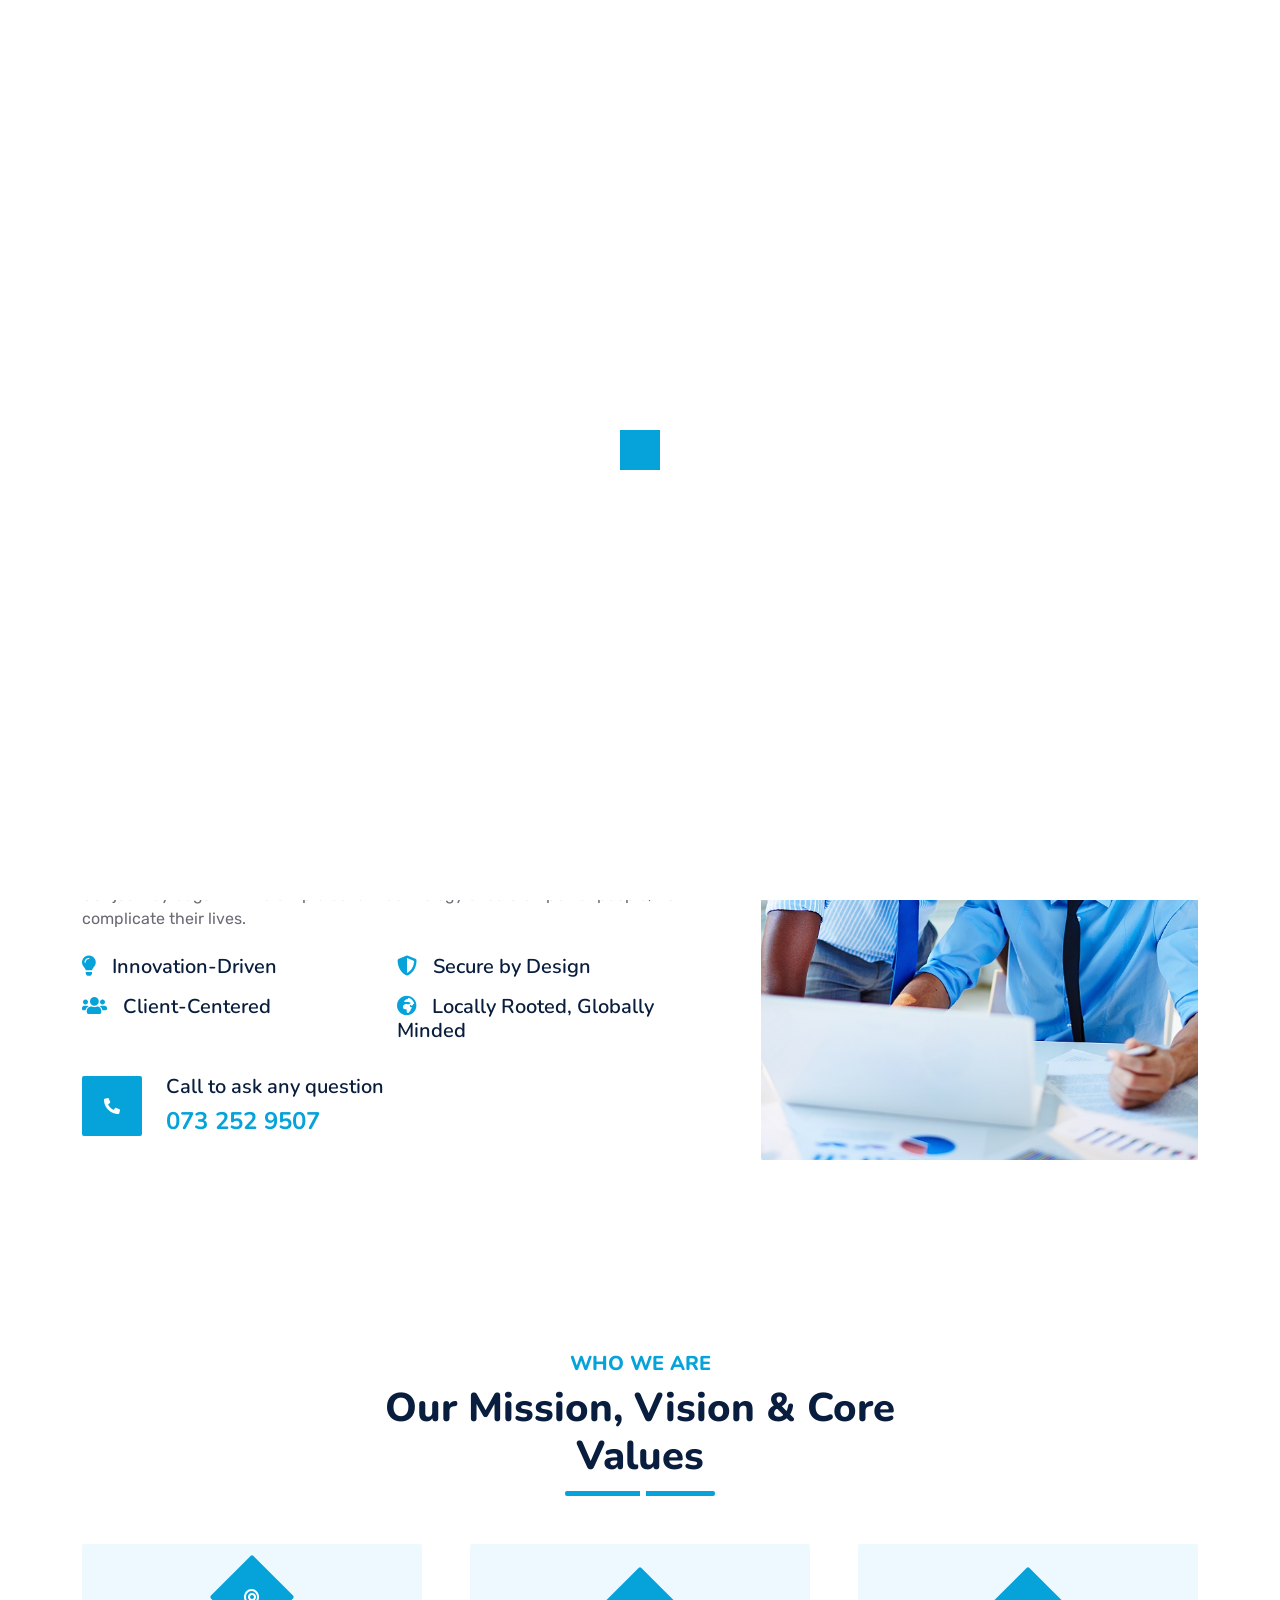
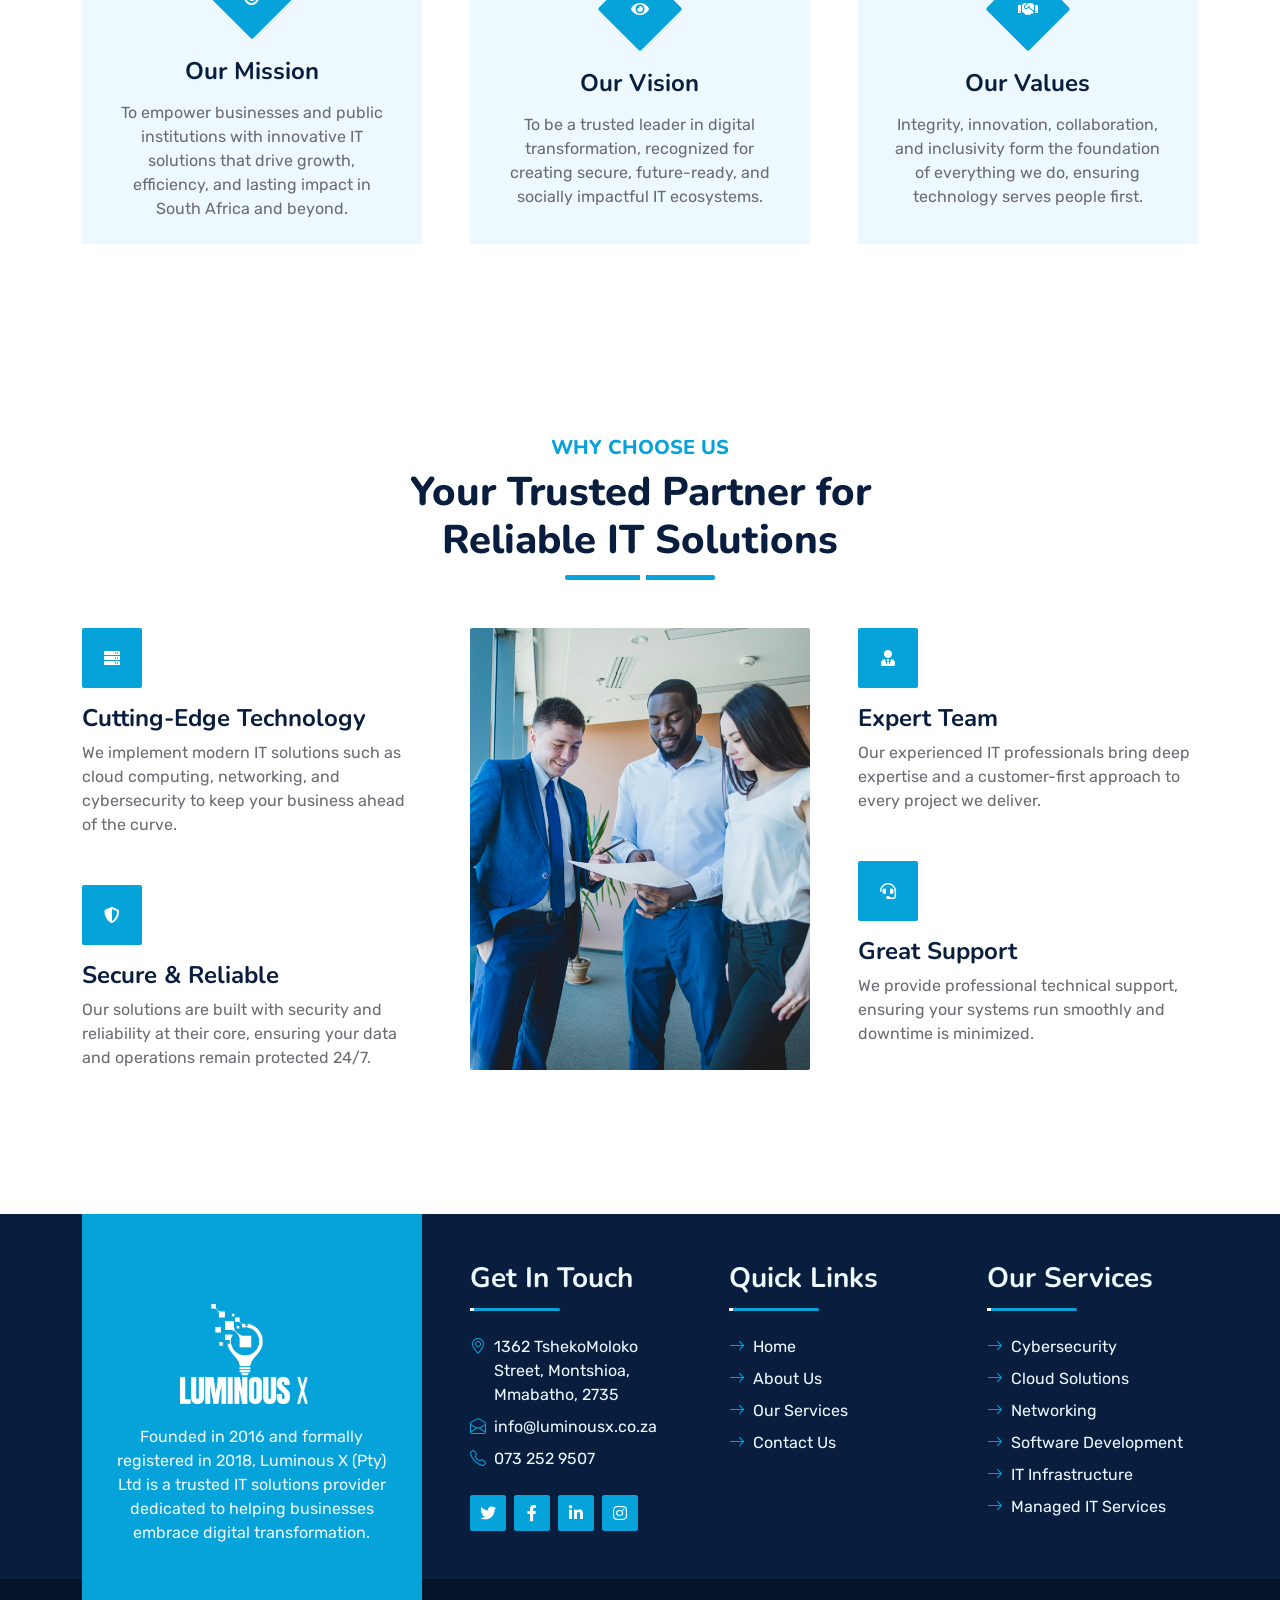
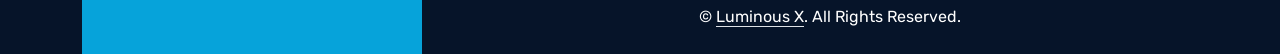
==== about.html @ 3d720edd "Add files via upload" ====
<!DOCTYPE html>
<html lang="en">

<head>
    <meta charset="utf-8">
    <title>Luminous X - About Us</title>
    <meta content="width=device-width, initial-scale=1.0" name="viewport">
    <meta content="Free HTML Templates" name="keywords">
    <meta content="Free HTML Templates" name="description">

    <!-- Favicon -->
    <link href="img/favicon.ico" rel="icon">

    <!-- Google Web Fonts -->
    <link rel="preconnect" href="https://fonts.googleapis.com">
    <link rel="preconnect" href="https://fonts.gstatic.com" crossorigin>
    <link href="https://fonts.googleapis.com/css2?family=Nunito:wght@400;600;700;800&family=Rubik:wght@400;500;600;700&display=swap" rel="stylesheet">

    <!-- Icon Font Stylesheet -->
    <link href="https://cdnjs.cloudflare.com/ajax/libs/font-awesome/5.10.0/css/all.min.css" rel="stylesheet">
    <link href="https://cdn.jsdelivr.net/npm/bootstrap-icons@1.4.1/font/bootstrap-icons.css" rel="stylesheet">

    <!-- Libraries Stylesheet -->
    <link href="lib/owlcarousel/assets/owl.carousel.min.css" rel="stylesheet">
    <link href="lib/animate/animate.min.css" rel="stylesheet">

    <!-- Customized Bootstrap Stylesheet -->
    <link href="css/bootstrap.min.css" rel="stylesheet">

    <!-- Template Stylesheet -->
    <link href="css/style.css" rel="stylesheet">
</head>

<body>
    <!-- Spinner Start -->
    <div id="spinner" class="show bg-white position-fixed translate-middle w-100 vh-100 top-50 start-50 d-flex align-items-center justify-content-center">
        <div class="spinner"></div>
    </div>
    <!-- Spinner End -->


    <!-- Topbar Start -->
    <div class="container-fluid bg-dark px-5 d-none d-lg-block">
        <div class="row gx-0">
            <div class="col-lg-8 text-center text-lg-start mb-2 mb-lg-0">
                <div class="d-inline-flex align-items-center" style="height: 45px;">
                    <small class="me-3 text-light"><i class="fa fa-map-marker-alt me-2"></i>1362 TshekoMoloko Street, Montshioa, Mmabatho, 2735</small>
                    <small class="me-3 text-light"><i class="fa fa-phone-alt me-2"></i>073 252 9507</small>
                    <small class="text-light"><i class="fa fa-envelope-open me-2"></i>info@luminousx.co.za</small>
                </div>
            </div>
            <div class="col-lg-4 text-center text-lg-end">
                <div class="d-inline-flex align-items-center" style="height: 45px;">
                    <a class="btn btn-sm btn-outline-light btn-sm-square rounded-circle me-2" href=""><i class="fab fa-twitter fw-normal"></i></a>
                    <a class="btn btn-sm btn-outline-light btn-sm-square rounded-circle me-2" href=""><i class="fab fa-facebook-f fw-normal"></i></a>
                    <a class="btn btn-sm btn-outline-light btn-sm-square rounded-circle me-2" href=""><i class="fab fa-linkedin-in fw-normal"></i></a>
                    <a class="btn btn-sm btn-outline-light btn-sm-square rounded-circle me-2" href=""><i class="fab fa-instagram fw-normal"></i></a>
                    <a class="btn btn-sm btn-outline-light btn-sm-square rounded-circle" href=""><i class="fab fa-youtube fw-normal"></i></a>
                </div>
            </div>
        </div>
    </div>
    <!-- Topbar End -->


    <!-- Navbar Start -->
    <div class="container-fluid position-relative p-0">
        <nav class="navbar navbar-expand-lg navbar-dark px-5 py-3 py-lg-0">
            <a href="index.html" class="navbar-brand p-0">
<h1 class="m-0"><i class="fa fa-lightbulb me-2"></i>Luminous X</h1>
</a>
            <button class="navbar-toggler" type="button" data-bs-toggle="collapse" data-bs-target="#navbarCollapse">
                <span class="fa fa-bars"></span>
            </button>
            <div class="collapse navbar-collapse" id="navbarCollapse">
                <div class="navbar-nav ms-auto py-0">
                    <a href="index.html" class="nav-item nav-link">Home</a>
                    <a href="about.html" class="nav-item nav-link active">About</a>
                    <a href="service.html" class="nav-item nav-link">Services</a>
                    <a href="contact.html" class="nav-item nav-link">Contact</a>
                </div>
                <a href="tel:+27732529507" class="btn btn-primary py-2 px-4 ms-3">Call Us Now</a>
            </div>
        </nav>

        <div class="container-fluid bg-primary py-5 bg-header" style="margin-bottom: 90px;">
            <div class="row py-5">
                <div class="col-12 pt-lg-5 mt-lg-5 text-center">
                    <h1 class="display-4 text-white animated zoomIn">About Us</h1>
                    <a href="" class="h5 text-white">Home</a>
                    <i class="far fa-circle text-white px-2"></i>
                    <a href="" class="h5 text-white">About</a>
                </div>
            </div>
        </div>
    </div>
    <!-- Navbar End -->


    <!-- Full Screen Search Start -->
    <div class="modal fade" id="searchModal" tabindex="-1">
        <div class="modal-dialog modal-fullscreen">
            <div class="modal-content" style="background: rgba(9, 30, 62, .7);">
                <div class="modal-header border-0">
                    <button type="button" class="btn bg-white btn-close" data-bs-dismiss="modal" aria-label="Close"></button>
                </div>
                <div class="modal-body d-flex align-items-center justify-content-center">
                    <div class="input-group" style="max-width: 600px;">
                        <input type="text" class="form-control bg-transparent border-primary p-3" placeholder="Type search keyword">
                        <button class="btn btn-primary px-4"><i class="bi bi-search"></i></button>
                    </div>
                </div>
            </div>
        </div>
    </div>
    <!-- Full Screen Search End -->


<!-- About Start -->
<div class="container-fluid py-5 wow fadeInUp" data-wow-delay="0.1s">
    <div class="container py-5">
        <div class="row g-5">
            <div class="col-lg-7">
                <div class="section-title position-relative pb-3 mb-5">
                    <h5 class="fw-bold text-primary text-uppercase">About Us</h5>
                    <h1 class="mb-0">Transforming Ideas into Powerful Digital Solutions</h1>
                </div>
                <p class="mb-4">
                    We are more than an IT company — we are problem-solvers, innovators, and partners in progress. 
                    From startups with bold visions to enterprises with complex challenges, we craft digital solutions 
                    that accelerate growth and build resilience. Our journey began with a simple belief: technology 
                    should empower people, not complicate their lives.
                </p>
                <div class="row g-0 mb-3">
                    <div class="col-sm-6 wow zoomIn" data-wow-delay="0.2s">
                        <h5 class="mb-3"><i class="fa fa-lightbulb text-primary me-3"></i>Innovation-Driven</h5>
                        <h5 class="mb-3"><i class="fa fa-users text-primary me-3"></i>Client-Centered</h5>
                    </div>
                    <div class="col-sm-6 wow zoomIn" data-wow-delay="0.4s">
                        <h5 class="mb-3"><i class="fa fa-shield-alt text-primary me-3"></i>Secure by Design</h5>
                        <h5 class="mb-3"><i class="fa fa-globe-africa text-primary me-3"></i>Locally Rooted, Globally Minded</h5>
                    </div>
                </div>
                <div class="d-flex align-items-center mb-4 wow fadeIn" data-wow-delay="0.6s">
                    <div class="bg-primary d-flex align-items-center justify-content-center rounded" style="width: 60px; height: 60px;">
                        <i class="fa fa-phone-alt text-white"></i>
                    </div>
                    <div class="ps-4">
                        <h5 class="mb-2">Call to ask any question</h5>
                        <h4 class="text-primary mb-0">073 252 9507</h4>
                    </div>
                </div>
            </div>
            <div class="col-lg-5" style="min-height: 500px;">
                <div class="position-relative h-100">
                    <img class="position-absolute w-100 h-100 rounded wow zoomIn" data-wow-delay="0.9s" src="img/about.jpg" style="object-fit: cover;">
                </div>
            </div>
        </div>
    </div>
</div>
<!-- About End -->

	
	<!-- Mission, Vision & Values Start -->
<div class="container-fluid py-5 wow fadeInUp" data-wow-delay="0.1s">
    <div class="container py-5">
        <div class="section-title text-center position-relative pb-3 mb-5 mx-auto" style="max-width: 600px;">
            <h5 class="fw-bold text-primary text-uppercase">Who We Are</h5>
            <h1 class="mb-0">Our Mission, Vision & Core Values</h1>
        </div>
        <div class="row g-5">
            <!-- Mission -->
            <div class="col-lg-4 col-md-6 wow zoomIn" data-wow-delay="0.3s">
                <div class="service-item bg-light rounded d-flex flex-column align-items-center justify-content-center text-center">
                    <div class="service-icon">
                        <i class="fa fa-bullseye text-white"></i>
                    </div>
                    <h4 class="mb-3">Our Mission</h4>
                    <p class="m-0">
                        To empower businesses and public institutions with innovative IT solutions that drive growth, efficiency, and lasting impact in South Africa and beyond.
                    </p>
                </div>
            </div>
            <!-- Vision -->
            <div class="col-lg-4 col-md-6 wow zoomIn" data-wow-delay="0.6s">
                <div class="service-item bg-light rounded d-flex flex-column align-items-center justify-content-center text-center">
                    <div class="service-icon">
                        <i class="fa fa-eye text-white"></i>
                    </div>
                    <h4 class="mb-3">Our Vision</h4>
                    <p class="m-0">
                        To be a trusted leader in digital transformation, recognized for creating secure, future-ready, and socially impactful IT ecosystems.
                    </p>
                </div>
            </div>
            <!-- Values -->
            <div class="col-lg-4 col-md-6 wow zoomIn" data-wow-delay="0.9s">
                <div class="service-item bg-light rounded d-flex flex-column align-items-center justify-content-center text-center">
                    <div class="service-icon">
                        <i class="fa fa-handshake text-white"></i>
                    </div>
                    <h4 class="mb-3">Our Values</h4>
                    <p class="m-0">
                        Integrity, innovation, collaboration, and inclusivity form the foundation of everything we do, ensuring technology serves people first.
                    </p>
                </div>
            </div>
        </div>
    </div>
</div>
<!-- Mission, Vision & Values End -->



  <!-- Why choose us Start -->
<div class="container-fluid py-5 wow fadeInUp" data-wow-delay="0.1s">
    <div class="container py-5">
        <div class="section-title text-center position-relative pb-3 mb-5 mx-auto" style="max-width: 600px;">
            <h5 class="fw-bold text-primary text-uppercase">Why Choose Us</h5>
            <h1 class="mb-0">Your Trusted Partner for Reliable IT Solutions</h1>
        </div>
        <div class="row g-5">
            <div class="col-lg-4">
                <div class="row g-5">
                    <div class="col-12 wow zoomIn" data-wow-delay="0.2s">
                        <div class="bg-primary rounded d-flex align-items-center justify-content-center mb-3" style="width: 60px; height: 60px;">
                            <i class="fa fa-server text-white"></i>
                        </div>
                        <h4>Cutting-Edge Technology</h4>
                        <p class="mb-0">We implement modern IT solutions such as cloud computing, networking, and cybersecurity to keep your business ahead of the curve.</p>
                    </div>
                    <div class="col-12 wow zoomIn" data-wow-delay="0.6s">
                        <div class="bg-primary rounded d-flex align-items-center justify-content-center mb-3" style="width: 60px; height: 60px;">
                            <i class="fa fa-shield-alt text-white"></i>
                        </div>
                        <h4>Secure & Reliable</h4>
                        <p class="mb-0">Our solutions are built with security and reliability at their core, ensuring your data and operations remain protected 24/7.</p>
                    </div>
                </div>
            </div>
            <div class="col-lg-4 wow zoomIn" data-wow-delay="0.9s" style="min-height: 350px;">
                <div class="position-relative h-100">
                    <img class="position-absolute w-100 h-100 rounded wow zoomIn" data-wow-delay="0.1s" src="img/feature.jpg" style="object-fit: cover;">
                </div>
            </div>
            <div class="col-lg-4">
                <div class="row g-5">
                    <div class="col-12 wow zoomIn" data-wow-delay="0.4s">
                        <div class="bg-primary rounded d-flex align-items-center justify-content-center mb-3" style="width: 60px; height: 60px;">
                            <i class="fa fa-user-tie text-white"></i>
                        </div>
                        <h4>Expert Team</h4>
                        <p class="mb-0">Our experienced IT professionals bring deep expertise and a customer-first approach to every project we deliver.</p>
                    </div>
                    <div class="col-12 wow zoomIn" data-wow-delay="0.8s">
                        <div class="bg-primary rounded d-flex align-items-center justify-content-center mb-3" style="width: 60px; height: 60px;">
                            <i class="fa fa-headset text-white"></i>
                        </div>
                        <h4>Great Support</h4>
                        <p class="mb-0">We provide professional technical support, ensuring your systems run smoothly and downtime is minimized.</p>
                    </div>
                </div>
            </div>
        </div>
    </div>
</div>
<!-- Why choose us End -->


    

 <!-- Footer Start -->
    <div class="container-fluid bg-dark text-light mt-5 wow fadeInUp" data-wow-delay="0.1s">
        <div class="container">
            <div class="row gx-5">
                <div class="col-lg-4 col-md-6 footer-about">
                    <div class="d-flex flex-column align-items-center justify-content-center text-center h-100 bg-primary p-4">
                        <a href="index.html" class="navbar-brand">
                                <img src="img/logo-white.png" alt="Luminous X Logo" class="logo" style="height: 100px;">
                        </a>
                        <p class="mt-3 mb-4">Founded in 2016 and formally registered in 2018, Luminous X (Pty) Ltd is a trusted IT solutions provider dedicated to helping businesses embrace digital transformation.</p>
                    </div>
                </div>
                <div class="col-lg-8 col-md-6">
                    <div class="row gx-5">
                        <div class="col-lg-4 col-md-12 pt-5 mb-5">
                            <div class="section-title section-title-sm position-relative pb-3 mb-4">
                                <h3 class="text-light mb-0">Get In Touch</h3>
                            </div>
                            <div class="d-flex mb-2">
                                <i class="bi bi-geo-alt text-primary me-2"></i>
                                <p class="mb-0">1362 TshekoMoloko Street, Montshioa, Mmabatho, 2735</p>
                            </div>
                            <div class="d-flex mb-2">
                                <i class="bi bi-envelope-open text-primary me-2"></i>
                                <p class="mb-0">info@luminousx.co.za</p>
                            </div>
                            <div class="d-flex mb-2">
                                <i class="bi bi-telephone text-primary me-2"></i>
                                <p class="mb-0">073 252 9507</p>
                            </div>
                            <div class="d-flex mt-4">
                                <a class="btn btn-primary btn-square me-2" href="#"><i class="fab fa-twitter fw-normal"></i></a>
                                <a class="btn btn-primary btn-square me-2" href="#"><i class="fab fa-facebook-f fw-normal"></i></a>
                                <a class="btn btn-primary btn-square me-2" href="#"><i class="fab fa-linkedin-in fw-normal"></i></a>
                                <a class="btn btn-primary btn-square" href="#"><i class="fab fa-instagram fw-normal"></i></a>
                            </div>
                        </div>
                        <div class="col-lg-4 col-md-12 pt-0 pt-lg-5 mb-5">
                            <div class="section-title section-title-sm position-relative pb-3 mb-4">
                                <h3 class="text-light mb-0">Quick Links</h3>
                            </div>
                            <div class="link-animated d-flex flex-column justify-content-start">
                                <a class="text-light mb-2" href="index.html"><i class="bi bi-arrow-right text-primary me-2"></i>Home</a>
                                <a class="text-light mb-2" href="about.html"><i class="bi bi-arrow-right text-primary me-2"></i>About Us</a>
                                <a class="text-light mb-2" href="service.html"><i class="bi bi-arrow-right text-primary me-2"></i>Our Services</a>
                                <a class="text-light" href="contact.html"><i class="bi bi-arrow-right text-primary me-2"></i>Contact Us</a>
                            </div>
                        </div>
                        <div class="col-lg-4 col-md-12 pt-0 pt-lg-5 mb-5">
                            <div class="section-title section-title-sm position-relative pb-3 mb-4">
                                <h3 class="text-light mb-0">Our Services</h3>
                            </div>
                            <div class="link-animated d-flex flex-column justify-content-start">
                                <a class="text-light mb-2" href="service.html"><i class="bi bi-arrow-right text-primary me-2"></i>Cybersecurity</a>
                                <a class="text-light mb-2" href="service.html"><i class="bi bi-arrow-right text-primary me-2"></i>Cloud Solutions</a>
                                <a class="text-light mb-2" href="service.html"><i class="bi bi-arrow-right text-primary me-2"></i>Networking</a>
                                <a class="text-light mb-2" href="service.html"><i class="bi bi-arrow-right text-primary me-2"></i>Software Development</a>
                                <a class="text-light mb-2" href="service.html"><i class="bi bi-arrow-right text-primary me-2"></i>IT Infrastructure</a>
                                <a class="text-light" href="service.html"><i class="bi bi-arrow-right text-primary me-2"></i>Managed IT Services</a>
                            </div>
                        </div>
                    </div>
                </div>
            </div>
        </div>
    </div>
    <div class="container-fluid text-white" style="background: #061429;">
        <div class="container text-center">
            <div class="row justify-content-end">
                <div class="col-lg-8 col-md-6">
                    <div class="d-flex align-items-center justify-content-center" style="height: 75px;">
                        <p class="mb-0">&copy; <a class="text-white border-bottom" href="#">Luminous X</a>. All Rights Reserved. 
						
                    </div>
                </div>
            </div>
        </div>
    </div>
    <!-- Footer End -->


    <!-- Back to Top -->
    <a href="#" class="btn btn-lg btn-primary btn-lg-square rounded back-to-top"><i class="bi bi-arrow-up"></i></a>


    <!-- JavaScript Libraries -->
    <script src="https://code.jquery.com/jquery-3.4.1.min.js"></script>
    <script src="https://cdn.jsdelivr.net/npm/bootstrap@5.0.0/dist/js/bootstrap.bundle.min.js"></script>
    <script src="lib/wow/wow.min.js"></script>
    <script src="lib/easing/easing.min.js"></script>
    <script src="lib/waypoints/waypoints.min.js"></script>
    <script src="lib/counterup/counterup.min.js"></script>
    <script src="lib/owlcarousel/owl.carousel.min.js"></script>

    <!-- Template Javascript -->
    <script src="js/main.js"></script>
</body>

</html>
---- css/style.css ----
/********** Template CSS **********/
:root {
    --primary: #06A3DA;
    --secondary: #34AD54;
    --light: #EEF9FF;
    --dark: #091E3E;
}


/*** Spinner ***/
.spinner {
    width: 40px;
    height: 40px;
    background: var(--primary);
    margin: 100px auto;
    -webkit-animation: sk-rotateplane 1.2s infinite ease-in-out;
    animation: sk-rotateplane 1.2s infinite ease-in-out;
}

@-webkit-keyframes sk-rotateplane {
    0% {
        -webkit-transform: perspective(120px)
    }
    50% {
        -webkit-transform: perspective(120px) rotateY(180deg)
    }
    100% {
        -webkit-transform: perspective(120px) rotateY(180deg) rotateX(180deg)
    }
}

@keyframes sk-rotateplane {
    0% {
        transform: perspective(120px) rotateX(0deg) rotateY(0deg);
        -webkit-transform: perspective(120px) rotateX(0deg) rotateY(0deg)
    }
    50% {
        transform: perspective(120px) rotateX(-180.1deg) rotateY(0deg);
        -webkit-transform: perspective(120px) rotateX(-180.1deg) rotateY(0deg)
    }
    100% {
        transform: perspective(120px) rotateX(-180deg) rotateY(-179.9deg);
        -webkit-transform: perspective(120px) rotateX(-180deg) rotateY(-179.9deg);
    }
}

#spinner {
    opacity: 0;
    visibility: hidden;
    transition: opacity .5s ease-out, visibility 0s linear .5s;
    z-index: 99999;
}

#spinner.show {
    transition: opacity .5s ease-out, visibility 0s linear 0s;
    visibility: visible;
    opacity: 1;
}


/*** Heading ***/
h1,
h2,
.fw-bold {
    font-weight: 800 !important;
}

h3,
h4,
.fw-semi-bold {
    font-weight: 700 !important;
}

h5,
h6,
.fw-medium {
    font-weight: 600 !important;
}


/*** Button ***/
.btn {
    font-family: 'Nunito', sans-serif;
    font-weight: 600;
    transition: .5s;
}

.btn-primary,
.btn-secondary {
    color: #FFFFFF;
    box-shadow: inset 0 0 0 50px transparent;
}

.btn-primary:hover {
    box-shadow: inset 0 0 0 0 var(--primary);
}

.btn-secondary:hover {
    box-shadow: inset 0 0 0 0 var(--secondary);
}

.btn-square {
    width: 36px;
    height: 36px;
}

.btn-sm-square {
    width: 30px;
    height: 30px;
}

.btn-lg-square {
    width: 48px;
    height: 48px;
}

.btn-square,
.btn-sm-square,
.btn-lg-square {
    padding-left: 0;
    padding-right: 0;
    text-align: center;
}


/*** Navbar ***/
.navbar-dark .navbar-nav .nav-link {
    font-family: 'Nunito', sans-serif;
    position: relative;
    margin-left: 25px;
    padding: 35px 0;
    color: #FFFFFF;
    font-size: 18px;
    font-weight: 600;
    outline: none;
    transition: .5s;
}

.sticky-top.navbar-dark .navbar-nav .nav-link {
    padding: 20px 0;
    color: var(--dark);
}

.navbar-dark .navbar-nav .nav-link:hover,
.navbar-dark .navbar-nav .nav-link.active {
    color: var(--primary);
}

.navbar-dark .navbar-brand h1 {
    color: #FFFFFF;
}

.navbar-dark .navbar-toggler {
    color: var(--primary) !important;
    border-color: var(--primary) !important;
}

@media (max-width: 991.98px) {
    .sticky-top.navbar-dark {
        position: relative;
        background: #FFFFFF;
    }

    .navbar-dark .navbar-nav .nav-link,
    .navbar-dark .navbar-nav .nav-link.show,
    .sticky-top.navbar-dark .navbar-nav .nav-link {
        padding: 10px 0;
        color: var(--dark);
    }

    .navbar-dark .navbar-brand h1 {
        color: var(--primary);
    }
}

@media (min-width: 992px) {
    .navbar-dark {
        position: absolute;
        width: 100%;
        top: 0;
        left: 0;
        border-bottom: 1px solid rgba(256, 256, 256, .1);
        z-index: 999;
    }
    
    .sticky-top.navbar-dark {
        position: fixed;
        background: #FFFFFF;
    }

    .navbar-dark .navbar-nav .nav-link::before {
        position: absolute;
        content: "";
        width: 0;
        height: 2px;
        bottom: -1px;
        left: 50%;
        background: var(--primary);
        transition: .5s;
    }

    .navbar-dark .navbar-nav .nav-link:hover::before,
    .navbar-dark .navbar-nav .nav-link.active::before {
        width: 100%;
        left: 0;
    }

    .navbar-dark .navbar-nav .nav-link.nav-contact::before {
        display: none;
    }

    .sticky-top.navbar-dark .navbar-brand h1 {
        color: var(--primary);
    }
}


/*** Carousel ***/
.carousel-caption {
    top: 0;
    left: 0;
    right: 0;
    bottom: 0;
    background: rgba(9, 30, 62, .7);
    z-index: 1;
}

@media (max-width: 576px) {
    .carousel-caption h5 {
        font-size: 14px;
        font-weight: 500 !important;
    }

    .carousel-caption h1 {
        font-size: 30px;
        font-weight: 600 !important;
    }
}

.carousel-control-prev,
.carousel-control-next {
    width: 10%;
}

.carousel-control-prev-icon,
.carousel-control-next-icon {
    width: 3rem;
    height: 3rem;
}


/*** Section Title ***/
.section-title::before {
    position: absolute;
    content: "";
    width: 150px;
    height: 5px;
    left: 0;
    bottom: 0;
    background: var(--primary);
    border-radius: 2px;
}

.section-title.text-center::before {
    left: 50%;
    margin-left: -75px;
}

.section-title.section-title-sm::before {
    width: 90px;
    height: 3px;
}

.section-title::after {
    position: absolute;
    content: "";
    width: 6px;
    height: 5px;
    bottom: 0px;
    background: #FFFFFF;
    -webkit-animation: section-title-run 5s infinite linear;
    animation: section-title-run 5s infinite linear;
}

.section-title.section-title-sm::after {
    width: 4px;
    height: 3px;
}

.section-title.text-center::after {
    -webkit-animation: section-title-run-center 5s infinite linear;
    animation: section-title-run-center 5s infinite linear;
}

.section-title.section-title-sm::after {
    -webkit-animation: section-title-run-sm 5s infinite linear;
    animation: section-title-run-sm 5s infinite linear;
}

@-webkit-keyframes section-title-run {
    0% {left: 0; } 50% { left : 145px; } 100% { left: 0; }
}

@-webkit-keyframes section-title-run-center {
    0% { left: 50%; margin-left: -75px; } 50% { left : 50%; margin-left: 45px; } 100% { left: 50%; margin-left: -75px; }
}

@-webkit-keyframes section-title-run-sm {
    0% {left: 0; } 50% { left : 85px; } 100% { left: 0; }
}


/*** Service ***/
.service-item {
    position: relative;
    height: 300px;
    padding: 0 30px;
    transition: .5s;
}

.service-item .service-icon {
    margin-bottom: 30px;
    width: 60px;
    height: 60px;
    display: flex;
    align-items: center;
    justify-content: center;
    background: var(--primary);
    border-radius: 2px;
    transform: rotate(-45deg);
}

.service-item .service-icon i {
    transform: rotate(45deg);
}

.service-item a.btn {
    position: absolute;
    width: 60px;
    bottom: -48px;
    left: 50%;
    margin-left: -30px;
    opacity: 0;
}

.service-item:hover a.btn {
    bottom: -24px;
    opacity: 1;
}


/*** Testimonial ***/
.testimonial-carousel .owl-dots {
    margin-top: 15px;
    display: flex;
    align-items: flex-end;
    justify-content: center;
}

.testimonial-carousel .owl-dot {
    position: relative;
    display: inline-block;
    margin: 0 5px;
    width: 15px;
    height: 15px;
    background: #DDDDDD;
    border-radius: 2px;
    transition: .5s;
}

.testimonial-carousel .owl-dot.active {
    width: 30px;
    background: var(--primary);
}

.testimonial-carousel .owl-item.center {
    position: relative;
    z-index: 1;
}

.testimonial-carousel .owl-item .testimonial-item {
    transition: .5s;
}

.testimonial-carousel .owl-item.center .testimonial-item {
    background: #FFFFFF !important;
    box-shadow: 0 0 30px #DDDDDD;
}


/*** Team ***/
.team-item {
    transition: .5s;
}

.team-social {
    position: absolute;
    width: 100%;
    height: 100%;
    top: 0;
    left: 0;
    display: flex;
    align-items: center;
    justify-content: center;
    transition: .5s;
}

.team-social a.btn {
    position: relative;
    margin: 0 3px;
    margin-top: 100px;
    opacity: 0;
}

.team-item:hover {
    box-shadow: 0 0 30px #DDDDDD;
}

.team-item:hover .team-social {
    background: rgba(9, 30, 62, .7);
}

.team-item:hover .team-social a.btn:first-child {
    opacity: 1;
    margin-top: 0;
    transition: .3s 0s;
}

.team-item:hover .team-social a.btn:nth-child(2) {
    opacity: 1;
    margin-top: 0;
    transition: .3s .05s;
}

.team-item:hover .team-social a.btn:nth-child(3) {
    opacity: 1;
    margin-top: 0;
    transition: .3s .1s;
}

.team-item:hover .team-social a.btn:nth-child(4) {
    opacity: 1;
    margin-top: 0;
    transition: .3s .15s;
}

.team-item .team-img img,
.blog-item .blog-img img  {
    transition: .5s;
}

.team-item:hover .team-img img,
.blog-item:hover .blog-img img {
    transform: scale(1.15);
}


/*** Miscellaneous ***/
@media (min-width: 991.98px) {
    .facts {
        position: relative;
        margin-top: -75px;
        z-index: 1;
    }
}

.back-to-top {
    position: fixed;
    display: none;
    right: 45px;
    bottom: 45px;
    z-index: 99;
}

.bg-header {
    background: linear-gradient(rgba(9, 30, 62, .7), rgba(9, 30, 62, .7)), url(../img/carousel-1.jpg) center center no-repeat;
    background-size: cover;
}

.link-animated a {
    transition: .5s;
}

.link-animated a:hover {
    padding-left: 10px;
}

@media (min-width: 767.98px) {
    .footer-about {
        margin-bottom: -75px;
    }
}
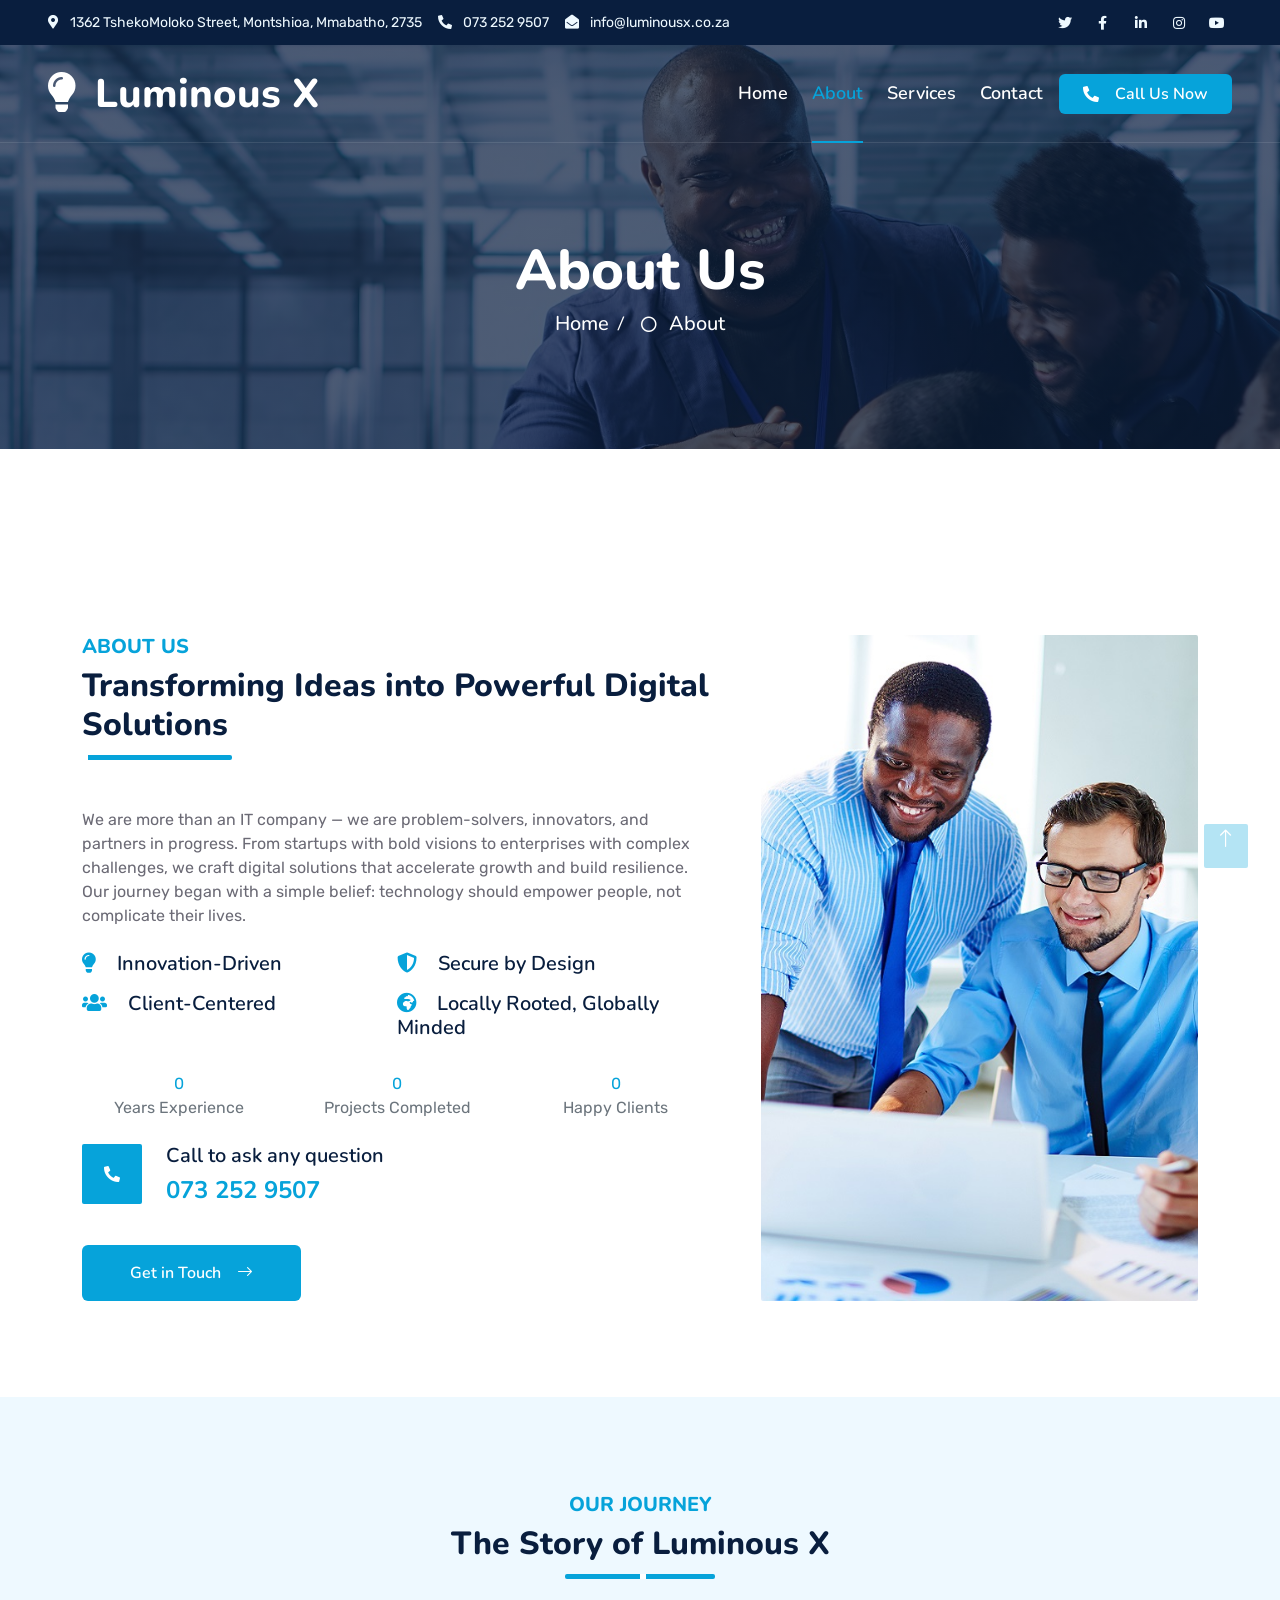
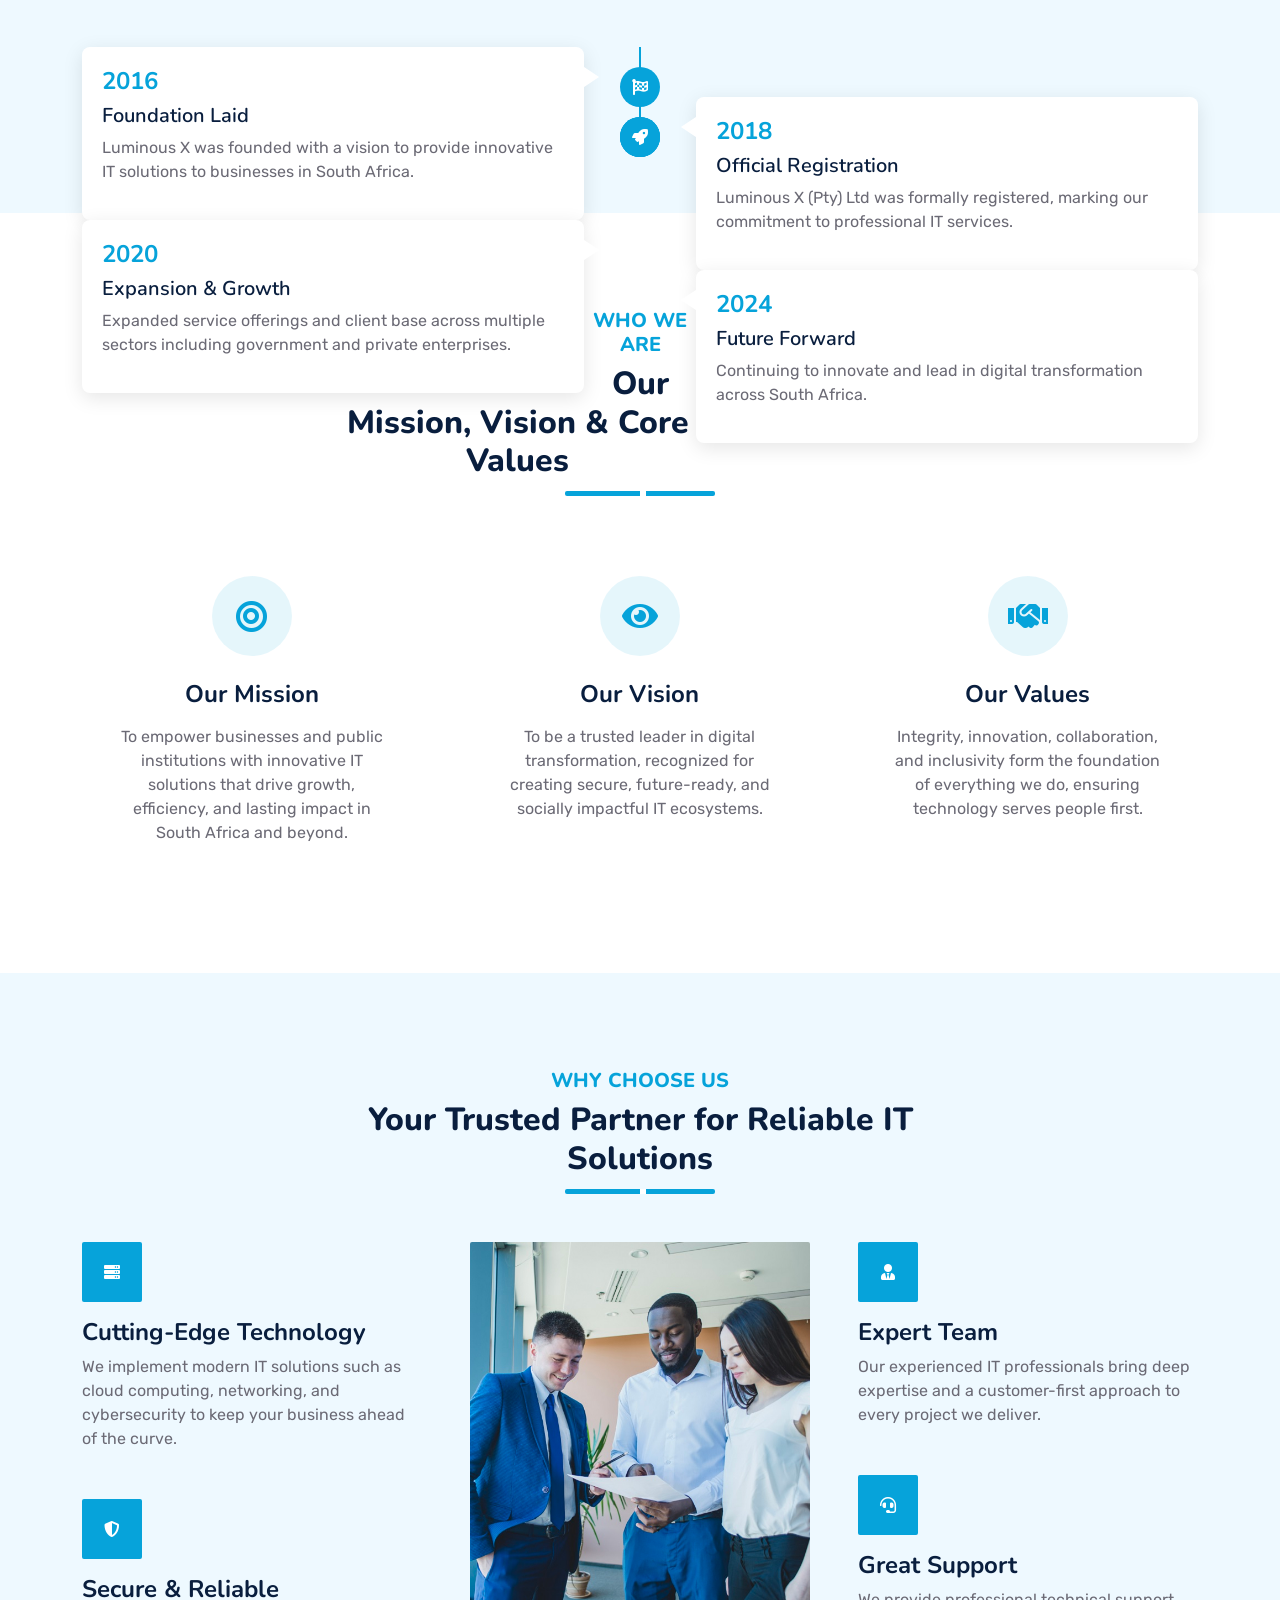
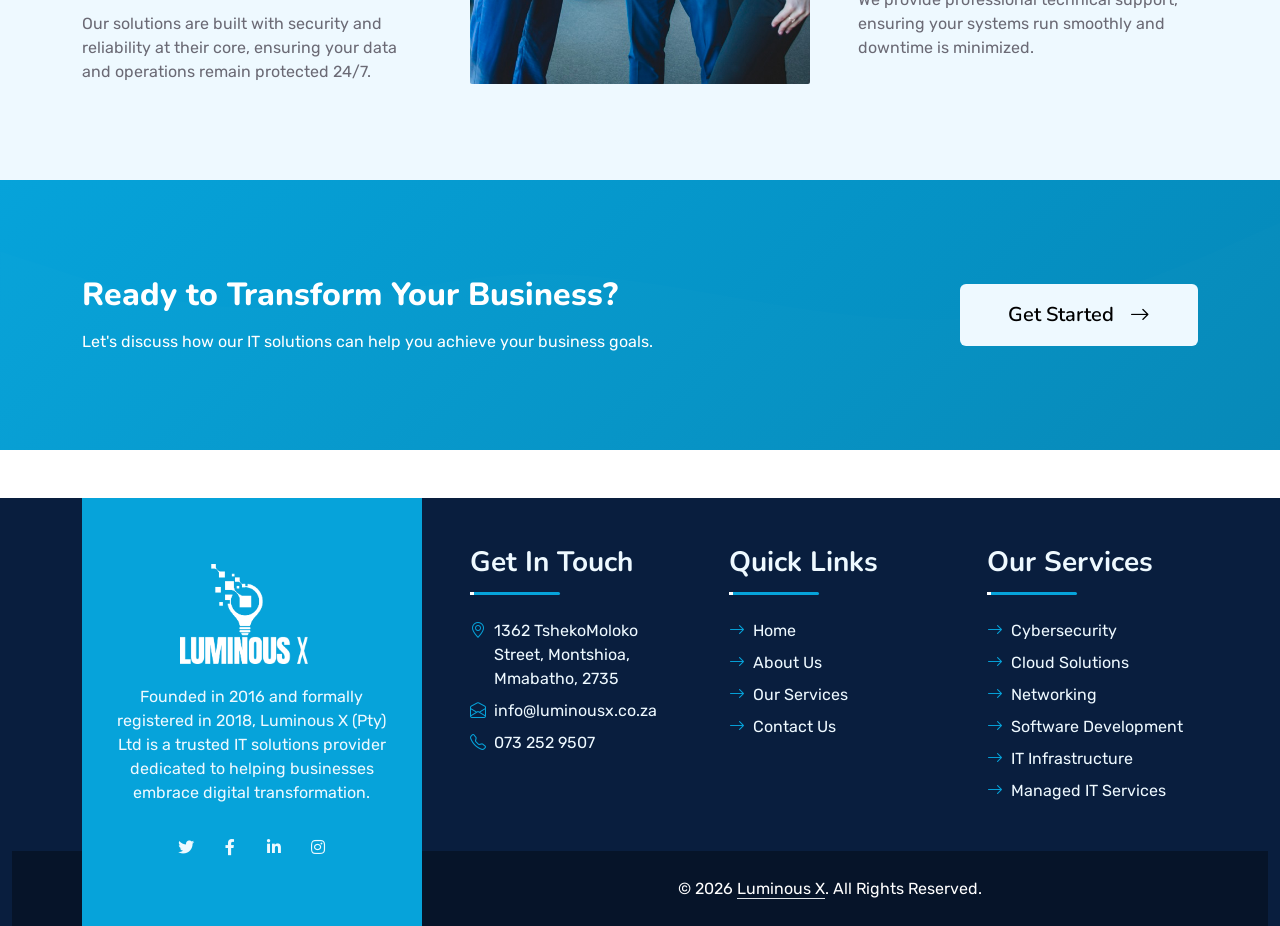
==== commit 0f499f1d: "about update" ====
--- a/about.html
+++ b/about.html
@@ -3,283 +3,730 @@
 
 <head>
     <meta charset="utf-8">
-    <title>Luminous X - About Us</title>
-    <meta content="width=device-width, initial-scale=1.0" name="viewport">
-    <meta content="Free HTML Templates" name="keywords">
-    <meta content="Free HTML Templates" name="description">
-
+    <meta http-equiv="X-UA-Compatible" content="IE=edge">
+    <title>About Luminous X | Trusted IT Solutions Provider in South Africa</title>
+    
+    <!-- SEO Meta Tags -->
+    <meta name="description" content="Learn about Luminous X, a trusted IT solutions provider founded in 2016. We deliver cybersecurity, cloud solutions, and managed IT services to businesses across South Africa.">
+    <meta name="keywords" content="IT company South Africa, about Luminous X, IT solutions provider, technology company Mmabatho, digital transformation partner">
+    <meta name="author" content="Luminous X (Pty) Ltd">
+    <meta name="robots" content="index, follow">
+    
+    <!-- Viewport for Responsive Design -->
+    <meta name="viewport" content="width=device-width, initial-scale=1.0, viewport-fit=cover">
+    
+    <!-- Theme Color for Mobile Browsers -->
+    <meta name="theme-color" content="#06A3DA">
+    
+    <!-- Open Graph Meta Tags -->
+    <meta property="og:title" content="About Luminous X | Your Trusted IT Partner">
+    <meta property="og:description" content="Empowering businesses with innovative IT solutions since 2016. Discover our mission, vision, and commitment to digital transformation.">
+    <meta property="og:image" content="img/og-image.jpg">
+    <meta property="og:url" content="https://www.luminousx.co.za/about.html">
+    <meta property="og:type" content="website">
+    
+    <!-- Twitter Card Meta Tags -->
+    <meta name="twitter:card" content="summary_large_image">
+    <meta name="twitter:title" content="About Luminous X">
+    <meta name="twitter:description" content="Your trusted partner for IT solutions in South Africa">
+    
+    <!-- Canonical URL -->
+    <link rel="canonical" href="https://www.luminousx.co.za/about.html">
+    
     <!-- Favicon -->
-    <link href="img/favicon.ico" rel="icon">
-
-    <!-- Google Web Fonts -->
+    <link rel="icon" type="image/x-icon" href="img/favicon.ico">
+    <link rel="apple-touch-icon" sizes="180x180" href="img/apple-touch-icon.png">
+    
+    <!-- Preconnect to External Resources -->
     <link rel="preconnect" href="https://fonts.googleapis.com">
     <link rel="preconnect" href="https://fonts.gstatic.com" crossorigin>
+    
+    <!-- Google Web Fonts -->
     <link href="https://fonts.googleapis.com/css2?family=Nunito:wght@400;600;700;800&family=Rubik:wght@400;500;600;700&display=swap" rel="stylesheet">
-
+    
     <!-- Icon Font Stylesheet -->
     <link href="https://cdnjs.cloudflare.com/ajax/libs/font-awesome/5.10.0/css/all.min.css" rel="stylesheet">
     <link href="https://cdn.jsdelivr.net/npm/bootstrap-icons@1.4.1/font/bootstrap-icons.css" rel="stylesheet">
-
+    
     <!-- Libraries Stylesheet -->
     <link href="lib/owlcarousel/assets/owl.carousel.min.css" rel="stylesheet">
     <link href="lib/animate/animate.min.css" rel="stylesheet">
-
+    
     <!-- Customized Bootstrap Stylesheet -->
     <link href="css/bootstrap.min.css" rel="stylesheet">
-
+    
     <!-- Template Stylesheet -->
     <link href="css/style.css" rel="stylesheet">
+    
+    <!-- Additional About Page CSS -->
+    <style>
+        /* Timeline styles */
+        .timeline {
+            position: relative;
+            padding: 20px 0;
+        }
+        
+        .timeline::before {
+            content: '';
+            position: absolute;
+            left: 50%;
+            width: 2px;
+            height: 100%;
+            background: var(--primary);
+            transform: translateX(-50%);
+        }
+        
+        .timeline-item {
+            margin-bottom: 50px;
+            position: relative;
+        }
+        
+        .timeline-content {
+            position: relative;
+            width: 45%;
+            padding: 20px;
+            background: white;
+            border-radius: 8px;
+            box-shadow: 0 5px 20px rgba(0,0,0,0.1);
+        }
+        
+        .timeline-item:nth-child(odd) .timeline-content {
+            float: left;
+        }
+        
+        .timeline-item:nth-child(even) .timeline-content {
+            float: right;
+        }
+        
+        .timeline-content::before {
+            content: '';
+            position: absolute;
+            top: 20px;
+            width: 0;
+            height: 0;
+            border-style: solid;
+        }
+        
+        .timeline-item:nth-child(odd) .timeline-content::before {
+            right: -15px;
+            border-width: 10px 0 10px 15px;
+            border-color: transparent transparent transparent white;
+        }
+        
+        .timeline-item:nth-child(even) .timeline-content::before {
+            left: -15px;
+            border-width: 10px 15px 10px 0;
+            border-color: transparent white transparent transparent;
+        }
+        
+        .timeline-badge {
+            position: absolute;
+            top: 20px;
+            left: 50%;
+            width: 40px;
+            height: 40px;
+            background: var(--primary);
+            border-radius: 50%;
+            transform: translateX(-50%);
+            display: flex;
+            align-items: center;
+            justify-content: center;
+            color: white;
+            z-index: 1;
+        }
+        
+        @media (max-width: 768px) {
+            .timeline::before {
+                left: 20px;
+            }
+            
+            .timeline-content {
+                width: calc(100% - 60px);
+                margin-left: 60px;
+            }
+            
+            .timeline-item:nth-child(odd) .timeline-content,
+            .timeline-item:nth-child(even) .timeline-content {
+                float: none;
+            }
+            
+            .timeline-item:nth-child(odd) .timeline-content::before,
+            .timeline-item:nth-child(even) .timeline-content::before {
+                left: -15px;
+                border-width: 10px 15px 10px 0;
+                border-color: transparent white transparent transparent;
+                right: auto;
+            }
+            
+            .timeline-badge {
+                left: 20px;
+                transform: translateX(0);
+            }
+        }
+        
+        /* Team member cards */
+        .team-member-card {
+            transition: all 0.3s ease;
+            cursor: pointer;
+        }
+        
+        .team-member-card:hover {
+            transform: translateY(-10px);
+            box-shadow: 0 15px 40px rgba(0,0,0,0.1);
+        }
+        
+        .team-member-img {
+            position: relative;
+            overflow: hidden;
+            border-radius: 8px 8px 0 0;
+        }
+        
+        .team-member-img img {
+            transition: transform 0.5s ease;
+        }
+        
+        .team-member-card:hover .team-member-img img {
+            transform: scale(1.1);
+        }
+        
+        .team-member-social {
+            position: absolute;
+            bottom: -50px;
+            left: 0;
+            right: 0;
+            background: rgba(6, 163, 218, 0.9);
+            padding: 10px;
+            transition: bottom 0.3s ease;
+            text-align: center;
+        }
+        
+        .team-member-card:hover .team-member-social {
+            bottom: 0;
+        }
+        
+        /* Counter styles */
+        .counter-box {
+            transition: all 0.3s ease;
+        }
+        
+        .counter-box:hover {
+            transform: translateY(-5px);
+        }
+        
+        /* CTA Section */
+        .cta-section {
+            background: linear-gradient(135deg, var(--primary) 0%, #0588b8 100%);
+            position: relative;
+            overflow: hidden;
+        }
+        
+        .cta-section::before {
+            content: '';
+            position: absolute;
+            top: 0;
+            left: 0;
+            right: 0;
+            bottom: 0;
+            background: url('data:image/svg+xml,<svg xmlns="http://www.w3.org/2000/svg" viewBox="0 0 1440 320"><path fill="rgba(255,255,255,0.1)" d="M0,96L48,112C96,128,192,160,288,160C384,160,480,128,576,122.7C672,117,768,139,864,154.7C960,171,1056,181,1152,165.3C1248,149,1344,107,1392,85.3L1440,64L1440,320L1392,320C1344,320,1248,320,1152,320C1056,320,960,320,864,320C768,320,672,320,576,320C480,320,384,320,288,320C192,320,96,320,48,320L0,320Z"></path></svg>') no-repeat bottom;
+            background-size: cover;
+            opacity: 0.1;
+        }
+        
+        /* Skip to content link */
+        .skip-to-content {
+            position: absolute;
+            left: -9999px;
+            top: auto;
+            width: 1px;
+            height: 1px;
+            overflow: hidden;
+            z-index: 9999;
+        }
+        
+        .skip-to-content:focus {
+            left: 50%;
+            transform: translateX(-50%);
+            width: auto;
+            height: auto;
+            padding: 10px;
+            background: var(--primary);
+            color: white;
+            text-decoration: none;
+        }
+        
+        /* Breadcrumb styling */
+        .breadcrumb {
+            background: transparent;
+            padding: 0;
+        }
+        
+        .breadcrumb-item + .breadcrumb-item::before {
+            color: white;
+        }
+        
+        /* Value proposition cards */
+        .value-card {
+            text-align: center;
+            padding: 2rem;
+            transition: all 0.3s ease;
+        }
+        
+        .value-card:hover {
+            transform: translateY(-10px);
+        }
+        
+        .value-icon {
+            width: 80px;
+            height: 80px;
+            margin: 0 auto 1.5rem;
+            background: rgba(6, 163, 218, 0.1);
+            border-radius: 50%;
+            display: flex;
+            align-items: center;
+            justify-content: center;
+            transition: all 0.3s ease;
+        }
+        
+        .value-card:hover .value-icon {
+            background: var(--primary);
+            transform: rotateY(360deg);
+        }
+        
+        .value-icon i {
+            font-size: 2rem;
+            color: var(--primary);
+            transition: all 0.3s ease;
+        }
+        
+        .value-card:hover .value-icon i {
+            color: white;
+        }
+    </style>
+    
+    <!-- Structured Data for Organization -->
+    <script type="application/ld+json">
+    {
+        "@context": "https://schema.org",
+        "@type": "Organization",
+        "name": "Luminous X (Pty) Ltd",
+        "url": "https://www.luminousx.co.za",
+        "logo": "https://www.luminousx.co.za/img/logo.png",
+        "foundingDate": "2016",
+        "foundingLocation": "Mmabatho, South Africa",
+        "description": "Trusted IT solutions provider dedicated to helping businesses embrace digital transformation",
+        "address": {
+            "@type": "PostalAddress",
+            "streetAddress": "1362 TshekoMoloko Street, Montshioa",
+            "addressLocality": "Mmabatho",
+            "addressRegion": "North West",
+            "postalCode": "2735",
+            "addressCountry": "ZA"
+        },
+        "contactPoint": {
+            "@type": "ContactPoint",
+            "telephone": "+27732529507",
+            "contactType": "customer service",
+            "email": "info@luminousx.co.za"
+        },
+        "sameAs": [
+            "https://twitter.com/luminousx",
+            "https://www.facebook.com/luminousx",
+            "https://www.linkedin.com/company/luminousx",
+            "https://www.instagram.com/luminousx"
+        ]
+    }
+    </script>
 </head>
 
 <body>
+    <!-- Skip to Content Link for Accessibility -->
+    <a href="#main-content" class="skip-to-content">Skip to main content</a>
+    
     <!-- Spinner Start -->
-    <div id="spinner" class="show bg-white position-fixed translate-middle w-100 vh-100 top-50 start-50 d-flex align-items-center justify-content-center">
-        <div class="spinner"></div>
+    <div id="spinner" class="show bg-white position-fixed translate-middle w-100 vh-100 top-50 start-50 d-flex align-items-center justify-content-center" role="status" aria-label="Loading">
+        <div class="spinner" aria-hidden="true"></div>
+        <span class="visually-hidden">Loading...</span>
     </div>
     <!-- Spinner End -->
 
-
     <!-- Topbar Start -->
-    <div class="container-fluid bg-dark px-5 d-none d-lg-block">
+    <div class="container-fluid bg-dark px-5 d-none d-lg-block" role="complementary" aria-label="Contact information bar">
         <div class="row gx-0">
             <div class="col-lg-8 text-center text-lg-start mb-2 mb-lg-0">
                 <div class="d-inline-flex align-items-center" style="height: 45px;">
-                    <small class="me-3 text-light"><i class="fa fa-map-marker-alt me-2"></i>1362 TshekoMoloko Street, Montshioa, Mmabatho, 2735</small>
-                    <small class="me-3 text-light"><i class="fa fa-phone-alt me-2"></i>073 252 9507</small>
-                    <small class="text-light"><i class="fa fa-envelope-open me-2"></i>info@luminousx.co.za</small>
+                    <small class="me-3 text-light">
+                        <i class="fa fa-map-marker-alt me-2" aria-hidden="true"></i>
+                        <span>1362 TshekoMoloko Street, Montshioa, Mmabatho, 2735</span>
+                    </small>
+                    <small class="me-3 text-light">
+                        <i class="fa fa-phone-alt me-2" aria-hidden="true"></i>
+                        <a href="tel:+27732529507" class="text-light text-decoration-none">073 252 9507</a>
+                    </small>
+                    <small class="text-light">
+                        <i class="fa fa-envelope-open me-2" aria-hidden="true"></i>
+                        <a href="mailto:info@luminousx.co.za" class="text-light text-decoration-none">info@luminousx.co.za</a>
+                    </small>
                 </div>
             </div>
             <div class="col-lg-4 text-center text-lg-end">
-                <div class="d-inline-flex align-items-center" style="height: 45px;">
-                    <a class="btn btn-sm btn-outline-light btn-sm-square rounded-circle me-2" href=""><i class="fab fa-twitter fw-normal"></i></a>
-                    <a class="btn btn-sm btn-outline-light btn-sm-square rounded-circle me-2" href=""><i class="fab fa-facebook-f fw-normal"></i></a>
-                    <a class="btn btn-sm btn-outline-light btn-sm-square rounded-circle me-2" href=""><i class="fab fa-linkedin-in fw-normal"></i></a>
-                    <a class="btn btn-sm btn-outline-light btn-sm-square rounded-circle me-2" href=""><i class="fab fa-instagram fw-normal"></i></a>
-                    <a class="btn btn-sm btn-outline-light btn-sm-square rounded-circle" href=""><i class="fab fa-youtube fw-normal"></i></a>
+                <div class="d-inline-flex align-items-center" style="height: 45px;" role="list" aria-label="Social media links">
+                    <a class="btn btn-sm btn-outline-light btn-sm-square rounded-circle me-2" href="#" aria-label="Follow us on Twitter" rel="noopener noreferrer">
+                        <i class="fab fa-twitter fw-normal" aria-hidden="true"></i>
+                    </a>
+                    <a class="btn btn-sm btn-outline-light btn-sm-square rounded-circle me-2" href="#" aria-label="Follow us on Facebook" rel="noopener noreferrer">
+                        <i class="fab fa-facebook-f fw-normal" aria-hidden="true"></i>
+                    </a>
+                    <a class="btn btn-sm btn-outline-light btn-sm-square rounded-circle me-2" href="#" aria-label="Connect on LinkedIn" rel="noopener noreferrer">
+                        <i class="fab fa-linkedin-in fw-normal" aria-hidden="true"></i>
+                    </a>
+                    <a class="btn btn-sm btn-outline-light btn-sm-square rounded-circle me-2" href="#" aria-label="Follow us on Instagram" rel="noopener noreferrer">
+                        <i class="fab fa-instagram fw-normal" aria-hidden="true"></i>
+                    </a>
+                    <a class="btn btn-sm btn-outline-light btn-sm-square rounded-circle" href="#" aria-label="Subscribe on YouTube" rel="noopener noreferrer">
+                        <i class="fab fa-youtube fw-normal" aria-hidden="true"></i>
+                    </a>
                 </div>
             </div>
         </div>
     </div>
     <!-- Topbar End -->
 
-
     <!-- Navbar Start -->
     <div class="container-fluid position-relative p-0">
-        <nav class="navbar navbar-expand-lg navbar-dark px-5 py-3 py-lg-0">
+        <nav class="navbar navbar-expand-lg navbar-dark px-5 py-3 py-lg-0" aria-label="Main navigation">
             <a href="index.html" class="navbar-brand p-0">
-<h1 class="m-0"><i class="fa fa-lightbulb me-2"></i>Luminous X</h1>
-</a>
-            <button class="navbar-toggler" type="button" data-bs-toggle="collapse" data-bs-target="#navbarCollapse">
-                <span class="fa fa-bars"></span>
+                <h1 class="m-0">
+                    <i class="fa fa-lightbulb me-2" aria-hidden="true"></i>
+                    <span>Luminous X</span>
+                </h1>
+            </a>
+            <button class="navbar-toggler" type="button" data-bs-toggle="collapse" data-bs-target="#navbarCollapse" 
+                    aria-controls="navbarCollapse" aria-expanded="false" aria-label="Toggle navigation">
+                <span class="fa fa-bars" aria-hidden="true"></span>
             </button>
             <div class="collapse navbar-collapse" id="navbarCollapse">
-                <div class="navbar-nav ms-auto py-0">
-                    <a href="index.html" class="nav-item nav-link">Home</a>
-                    <a href="about.html" class="nav-item nav-link active">About</a>
-                    <a href="service.html" class="nav-item nav-link">Services</a>
-                    <a href="contact.html" class="nav-item nav-link">Contact</a>
-                </div>
-                <a href="tel:+27732529507" class="btn btn-primary py-2 px-4 ms-3">Call Us Now</a>
+                <div class="navbar-nav ms-auto py-0" role="list">
+                    <a href="index.html" class="nav-item nav-link" role="listitem">Home</a>
+                    <a href="about.html" class="nav-item nav-link active" aria-current="page" role="listitem">About</a>
+                    <a href="service.html" class="nav-item nav-link" role="listitem">Services</a>
+                    <a href="contact.html" class="nav-item nav-link" role="listitem">Contact</a>
+                </div>
+                <a href="tel:+27732529507" class="btn btn-primary py-2 px-4 ms-3" aria-label="Call us now">
+                    <i class="fa fa-phone-alt me-2" aria-hidden="true"></i>Call Us Now
+                </a>
             </div>
         </nav>
 
+        <!-- Page Header -->
         <div class="container-fluid bg-primary py-5 bg-header" style="margin-bottom: 90px;">
             <div class="row py-5">
                 <div class="col-12 pt-lg-5 mt-lg-5 text-center">
                     <h1 class="display-4 text-white animated zoomIn">About Us</h1>
-                    <a href="" class="h5 text-white">Home</a>
-                    <i class="far fa-circle text-white px-2"></i>
-                    <a href="" class="h5 text-white">About</a>
+                    <nav aria-label="breadcrumb">
+                        <ol class="breadcrumb justify-content-center">
+                            <li class="breadcrumb-item">
+                                <a href="index.html" class="h5 text-white">Home</a>
+                            </li>
+                            <li class="breadcrumb-item">
+                                <i class="far fa-circle text-white px-2" aria-hidden="true"></i>
+                                <span class="h5 text-white" aria-current="page">About</span>
+                            </li>
+                        </ol>
+                    </nav>
                 </div>
             </div>
         </div>
     </div>
     <!-- Navbar End -->
 
-
-    <!-- Full Screen Search Start -->
-    <div class="modal fade" id="searchModal" tabindex="-1">
-        <div class="modal-dialog modal-fullscreen">
-            <div class="modal-content" style="background: rgba(9, 30, 62, .7);">
-                <div class="modal-header border-0">
-                    <button type="button" class="btn bg-white btn-close" data-bs-dismiss="modal" aria-label="Close"></button>
-                </div>
-                <div class="modal-body d-flex align-items-center justify-content-center">
-                    <div class="input-group" style="max-width: 600px;">
-                        <input type="text" class="form-control bg-transparent border-primary p-3" placeholder="Type search keyword">
-                        <button class="btn btn-primary px-4"><i class="bi bi-search"></i></button>
+    <!-- Main Content -->
+    <main id="main-content">
+        <!-- About Start -->
+        <div class="container-fluid py-5 wow fadeInUp" data-wow-delay="0.1s">
+            <div class="container py-5">
+                <div class="row g-5">
+                    <div class="col-lg-7">
+                        <div class="section-title position-relative pb-3 mb-5">
+                            <h5 class="fw-bold text-primary text-uppercase">About Us</h5>
+                            <h2 class="mb-0">Transforming Ideas into Powerful Digital Solutions</h2>
+                        </div>
+                        <p class="mb-4">
+                            We are more than an IT company — we are problem-solvers, innovators, and partners in progress. 
+                            From startups with bold visions to enterprises with complex challenges, we craft digital solutions 
+                            that accelerate growth and build resilience. Our journey began with a simple belief: technology 
+                            should empower people, not complicate their lives.
+                        </p>
+                        <div class="row g-0 mb-3">
+                            <div class="col-sm-6 wow zoomIn" data-wow-delay="0.2s">
+                                <h5 class="mb-3">
+                                    <i class="fa fa-lightbulb text-primary me-3" aria-hidden="true"></i>
+                                    Innovation-Driven
+                                </h5>
+                                <h5 class="mb-3">
+                                    <i class="fa fa-users text-primary me-3" aria-hidden="true"></i>
+                                    Client-Centered
+                                </h5>
+                            </div>
+                            <div class="col-sm-6 wow zoomIn" data-wow-delay="0.4s">
+                                <h5 class="mb-3">
+                                    <i class="fa fa-shield-alt text-primary me-3" aria-hidden="true"></i>
+                                    Secure by Design
+                                </h5>
+                                <h5 class="mb-3">
+                                    <i class="fa fa-globe-africa text-primary me-3" aria-hidden="true"></i>
+                                    Locally Rooted, Globally Minded
+                                </h5>
+                            </div>
+                        </div>
+                        
+                        <!-- Company Stats -->
+                        <div class="row g-4 mb-4">
+                            <div class="col-4">
+                                <div class="counter-box text-center">
+                                    <div class="stat-counter text-primary" data-toggle="counter-up">8</div>
+                                    <p class="mb-0 text-muted">Years Experience</p>
+                                </div>
+                            </div>
+                            <div class="col-4">
+                                <div class="counter-box text-center">
+                                    <div class="stat-counter text-primary" data-toggle="counter-up">100</div>
+                                    <p class="mb-0 text-muted">Projects Completed</p>
+                                </div>
+                            </div>
+                            <div class="col-4">
+                                <div class="counter-box text-center">
+                                    <div class="stat-counter text-primary" data-toggle="counter-up">50</div>
+                                    <p class="mb-0 text-muted">Happy Clients</p>
+                                </div>
+                            </div>
+                        </div>
+                        
+                        <div class="d-flex align-items-center mb-4 wow fadeIn" data-wow-delay="0.6s">
+                            <div class="bg-primary d-flex align-items-center justify-content-center rounded" style="width: 60px; height: 60px;">
+                                <i class="fa fa-phone-alt text-white" aria-hidden="true"></i>
+                            </div>
+                            <div class="ps-4">
+                                <h5 class="mb-2">Call to ask any question</h5>
+                                <h4 class="text-primary mb-0">
+                                    <a href="tel:+27732529507" class="text-primary text-decoration-none">073 252 9507</a>
+                                </h4>
+                            </div>
+                        </div>
+                        <a href="contact.html" class="btn btn-primary py-3 px-5 mt-3 wow zoomIn" data-wow-delay="0.9s">
+                            Get in Touch <i class="bi bi-arrow-right ms-2" aria-hidden="true"></i>
+                        </a>
+                    </div>
+                    <div class="col-lg-5" style="min-height: 500px;">
+                        <div class="position-relative h-100">
+                            <img class="position-absolute w-100 h-100 rounded wow zoomIn" data-wow-delay="0.9s" 
+                                 src="img/about.jpg" alt="Luminous X team working on innovative IT solutions" 
+                                 loading="lazy" style="object-fit: cover;">
+                        </div>
                     </div>
                 </div>
             </div>
         </div>
-    </div>
-    <!-- Full Screen Search End -->
-
-
-<!-- About Start -->
-<div class="container-fluid py-5 wow fadeInUp" data-wow-delay="0.1s">
-    <div class="container py-5">
-        <div class="row g-5">
-            <div class="col-lg-7">
-                <div class="section-title position-relative pb-3 mb-5">
-                    <h5 class="fw-bold text-primary text-uppercase">About Us</h5>
-                    <h1 class="mb-0">Transforming Ideas into Powerful Digital Solutions</h1>
-                </div>
-                <p class="mb-4">
-                    We are more than an IT company — we are problem-solvers, innovators, and partners in progress. 
-                    From startups with bold visions to enterprises with complex challenges, we craft digital solutions 
-                    that accelerate growth and build resilience. Our journey began with a simple belief: technology 
-                    should empower people, not complicate their lives.
-                </p>
-                <div class="row g-0 mb-3">
-                    <div class="col-sm-6 wow zoomIn" data-wow-delay="0.2s">
-                        <h5 class="mb-3"><i class="fa fa-lightbulb text-primary me-3"></i>Innovation-Driven</h5>
-                        <h5 class="mb-3"><i class="fa fa-users text-primary me-3"></i>Client-Centered</h5>
-                    </div>
-                    <div class="col-sm-6 wow zoomIn" data-wow-delay="0.4s">
-                        <h5 class="mb-3"><i class="fa fa-shield-alt text-primary me-3"></i>Secure by Design</h5>
-                        <h5 class="mb-3"><i class="fa fa-globe-africa text-primary me-3"></i>Locally Rooted, Globally Minded</h5>
-                    </div>
-                </div>
-                <div class="d-flex align-items-center mb-4 wow fadeIn" data-wow-delay="0.6s">
-                    <div class="bg-primary d-flex align-items-center justify-content-center rounded" style="width: 60px; height: 60px;">
-                        <i class="fa fa-phone-alt text-white"></i>
-                    </div>
-                    <div class="ps-4">
-                        <h5 class="mb-2">Call to ask any question</h5>
-                        <h4 class="text-primary mb-0">073 252 9507</h4>
-                    </div>
-                </div>
-            </div>
-            <div class="col-lg-5" style="min-height: 500px;">
-                <div class="position-relative h-100">
-                    <img class="position-absolute w-100 h-100 rounded wow zoomIn" data-wow-delay="0.9s" src="img/about.jpg" style="object-fit: cover;">
+        <!-- About End -->
+
+        <!-- Our Journey Timeline -->
+        <div class="container-fluid py-5 wow fadeInUp bg-light" data-wow-delay="0.1s">
+            <div class="container py-5">
+                <div class="section-title text-center position-relative pb-3 mb-5 mx-auto" style="max-width: 600px;">
+                    <h5 class="fw-bold text-primary text-uppercase">Our Journey</h5>
+                    <h2 class="mb-0">The Story of Luminous X</h2>
+                </div>
+                <div class="timeline">
+                    <div class="timeline-item">
+                        <div class="timeline-badge">
+                            <i class="fa fa-flag-checkered" aria-hidden="true"></i>
+                        </div>
+                        <div class="timeline-content">
+                            <h4 class="text-primary">2016</h4>
+                            <h5>Foundation Laid</h5>
+                            <p>Luminous X was founded with a vision to provide innovative IT solutions to businesses in South Africa.</p>
+                        </div>
+                    </div>
+                    <div class="timeline-item">
+                        <div class="timeline-badge">
+                            <i class="fa fa-building" aria-hidden="true"></i>
+                        </div>
+                        <div class="timeline-content">
+                            <h4 class="text-primary">2018</h4>
+                            <h5>Official Registration</h5>
+                            <p>Luminous X (Pty) Ltd was formally registered, marking our commitment to professional IT services.</p>
+                        </div>
+                    </div>
+                    <div class="timeline-item">
+                        <div class="timeline-badge">
+                            <i class="fa fa-chart-line" aria-hidden="true"></i>
+                        </div>
+                        <div class="timeline-content">
+                            <h4 class="text-primary">2020</h4>
+                            <h5>Expansion & Growth</h5>
+                            <p>Expanded service offerings and client base across multiple sectors including government and private enterprises.</p>
+                        </div>
+                    </div>
+                    <div class="timeline-item">
+                        <div class="timeline-badge">
+                            <i class="fa fa-rocket" aria-hidden="true"></i>
+                        </div>
+                        <div class="timeline-content">
+                            <h4 class="text-primary">2024</h4>
+                            <h5>Future Forward</h5>
+                            <p>Continuing to innovate and lead in digital transformation across South Africa.</p>
+                        </div>
+                    </div>
                 </div>
             </div>
         </div>
-    </div>
-</div>
-<!-- About End -->
-
-	
-	<!-- Mission, Vision & Values Start -->
-<div class="container-fluid py-5 wow fadeInUp" data-wow-delay="0.1s">
-    <div class="container py-5">
-        <div class="section-title text-center position-relative pb-3 mb-5 mx-auto" style="max-width: 600px;">
-            <h5 class="fw-bold text-primary text-uppercase">Who We Are</h5>
-            <h1 class="mb-0">Our Mission, Vision & Core Values</h1>
+
+        <!-- Mission, Vision & Values Start -->
+        <div class="container-fluid py-5 wow fadeInUp" data-wow-delay="0.1s">
+            <div class="container py-5">
+                <div class="section-title text-center position-relative pb-3 mb-5 mx-auto" style="max-width: 600px;">
+                    <h5 class="fw-bold text-primary text-uppercase">Who We Are</h5>
+                    <h2 class="mb-0">Our Mission, Vision & Core Values</h2>
+                </div>
+                <div class="row g-5">
+                    <!-- Mission -->
+                    <div class="col-lg-4 col-md-6 wow zoomIn" data-wow-delay="0.3s">
+                        <div class="value-card">
+                            <div class="value-icon">
+                                <i class="fa fa-bullseye" aria-hidden="true"></i>
+                            </div>
+                            <h3 class="h4 mb-3">Our Mission</h3>
+                            <p class="mb-0">
+                                To empower businesses and public institutions with innovative IT solutions that drive growth, efficiency, and lasting impact in South Africa and beyond.
+                            </p>
+                        </div>
+                    </div>
+                    <!-- Vision -->
+                    <div class="col-lg-4 col-md-6 wow zoomIn" data-wow-delay="0.6s">
+                        <div class="value-card">
+                            <div class="value-icon">
+                                <i class="fa fa-eye" aria-hidden="true"></i>
+                            </div>
+                            <h3 class="h4 mb-3">Our Vision</h3>
+                            <p class="mb-0">
+                                To be a trusted leader in digital transformation, recognized for creating secure, future-ready, and socially impactful IT ecosystems.
+                            </p>
+                        </div>
+                    </div>
+                    <!-- Values -->
+                    <div class="col-lg-4 col-md-6 wow zoomIn" data-wow-delay="0.9s">
+                        <div class="value-card">
+                            <div class="value-icon">
+                                <i class="fa fa-handshake" aria-hidden="true"></i>
+                            </div>
+                            <h3 class="h4 mb-3">Our Values</h3>
+                            <p class="mb-0">
+                                Integrity, innovation, collaboration, and inclusivity form the foundation of everything we do, ensuring technology serves people first.
+                            </p>
+                        </div>
+                    </div>
+                </div>
+            </div>
         </div>
-        <div class="row g-5">
-            <!-- Mission -->
-            <div class="col-lg-4 col-md-6 wow zoomIn" data-wow-delay="0.3s">
-                <div class="service-item bg-light rounded d-flex flex-column align-items-center justify-content-center text-center">
-                    <div class="service-icon">
-                        <i class="fa fa-bullseye text-white"></i>
-                    </div>
-                    <h4 class="mb-3">Our Mission</h4>
-                    <p class="m-0">
-                        To empower businesses and public institutions with innovative IT solutions that drive growth, efficiency, and lasting impact in South Africa and beyond.
-                    </p>
-                </div>
-            </div>
-            <!-- Vision -->
-            <div class="col-lg-4 col-md-6 wow zoomIn" data-wow-delay="0.6s">
-                <div class="service-item bg-light rounded d-flex flex-column align-items-center justify-content-center text-center">
-                    <div class="service-icon">
-                        <i class="fa fa-eye text-white"></i>
-                    </div>
-                    <h4 class="mb-3">Our Vision</h4>
-                    <p class="m-0">
-                        To be a trusted leader in digital transformation, recognized for creating secure, future-ready, and socially impactful IT ecosystems.
-                    </p>
-                </div>
-            </div>
-            <!-- Values -->
-            <div class="col-lg-4 col-md-6 wow zoomIn" data-wow-delay="0.9s">
-                <div class="service-item bg-light rounded d-flex flex-column align-items-center justify-content-center text-center">
-                    <div class="service-icon">
-                        <i class="fa fa-handshake text-white"></i>
-                    </div>
-                    <h4 class="mb-3">Our Values</h4>
-                    <p class="m-0">
-                        Integrity, innovation, collaboration, and inclusivity form the foundation of everything we do, ensuring technology serves people first.
-                    </p>
+        <!-- Mission, Vision & Values End -->
+
+        <!-- Why Choose Us Start -->
+        <div class="container-fluid py-5 wow fadeInUp bg-light" data-wow-delay="0.1s">
+            <div class="container py-5">
+                <div class="section-title text-center position-relative pb-3 mb-5 mx-auto" style="max-width: 600px;">
+                    <h5 class="fw-bold text-primary text-uppercase">Why Choose Us</h5>
+                    <h2 class="mb-0">Your Trusted Partner for Reliable IT Solutions</h2>
+                </div>
+                <div class="row g-5">
+                    <div class="col-lg-4">
+                        <div class="row g-5">
+                            <div class="col-12 wow zoomIn" data-wow-delay="0.2s">
+                                <div class="bg-primary rounded d-flex align-items-center justify-content-center mb-3" style="width: 60px; height: 60px;">
+                                    <i class="fa fa-server text-white" aria-hidden="true"></i>
+                                </div>
+                                <h3 class="h4">Cutting-Edge Technology</h3>
+                                <p class="mb-0">We implement modern IT solutions such as cloud computing, networking, and cybersecurity to keep your business ahead of the curve.</p>
+                            </div>
+                            <div class="col-12 wow zoomIn" data-wow-delay="0.6s">
+                                <div class="bg-primary rounded d-flex align-items-center justify-content-center mb-3" style="width: 60px; height: 60px;">
+                                    <i class="fa fa-shield-alt text-white" aria-hidden="true"></i>
+                                </div>
+                                <h3 class="h4">Secure & Reliable</h3>
+                                <p class="mb-0">Our solutions are built with security and reliability at their core, ensuring your data and operations remain protected 24/7.</p>
+                            </div>
+                        </div>
+                    </div>
+                    <div class="col-lg-4 wow zoomIn" data-wow-delay="0.9s" style="min-height: 350px;">
+                        <div class="position-relative h-100">
+                            <img class="position-absolute w-100 h-100 rounded wow zoomIn" data-wow-delay="0.1s" 
+                                 src="img/feature.jpg" alt="Luminous X team collaboration" 
+                                 loading="lazy" style="object-fit: cover;">
+                        </div>
+                    </div>
+                    <div class="col-lg-4">
+                        <div class="row g-5">
+                            <div class="col-12 wow zoomIn" data-wow-delay="0.4s">
+                                <div class="bg-primary rounded d-flex align-items-center justify-content-center mb-3" style="width: 60px; height: 60px;">
+                                    <i class="fa fa-user-tie text-white" aria-hidden="true"></i>
+                                </div>
+                                <h3 class="h4">Expert Team</h3>
+                                <p class="mb-0">Our experienced IT professionals bring deep expertise and a customer-first approach to every project we deliver.</p>
+                            </div>
+                            <div class="col-12 wow zoomIn" data-wow-delay="0.8s">
+                                <div class="bg-primary rounded d-flex align-items-center justify-content-center mb-3" style="width: 60px; height: 60px;">
+                                    <i class="fa fa-headset text-white" aria-hidden="true"></i>
+                                </div>
+                                <h3 class="h4">Great Support</h3>
+                                <p class="mb-0">We provide professional technical support, ensuring your systems run smoothly and downtime is minimized.</p>
+                            </div>
+                        </div>
+                    </div>
                 </div>
             </div>
         </div>
-    </div>
-</div>
-<!-- Mission, Vision & Values End -->
-
-
-
-  <!-- Why choose us Start -->
-<div class="container-fluid py-5 wow fadeInUp" data-wow-delay="0.1s">
-    <div class="container py-5">
-        <div class="section-title text-center position-relative pb-3 mb-5 mx-auto" style="max-width: 600px;">
-            <h5 class="fw-bold text-primary text-uppercase">Why Choose Us</h5>
-            <h1 class="mb-0">Your Trusted Partner for Reliable IT Solutions</h1>
+        <!-- Why Choose Us End -->
+
+        <!-- CTA Section -->
+        <div class="container-fluid cta-section py-5 wow fadeInUp" data-wow-delay="0.1s">
+            <div class="container py-5">
+                <div class="row align-items-center">
+                    <div class="col-lg-8 text-center text-lg-start mb-4 mb-lg-0">
+                        <h2 class="text-white mb-3">Ready to Transform Your Business?</h2>
+                        <p class="text-white mb-0 opacity-90">Let's discuss how our IT solutions can help you achieve your business goals.</p>
+                    </div>
+                    <div class="col-lg-4 text-center text-lg-end">
+                        <a href="contact.html" class="btn btn-light btn-lg py-3 px-5 animated zoomIn">
+                            Get Started <i class="bi bi-arrow-right ms-2" aria-hidden="true"></i>
+                        </a>
+                    </div>
+                </div>
+            </div>
         </div>
-        <div class="row g-5">
-            <div class="col-lg-4">
-                <div class="row g-5">
-                    <div class="col-12 wow zoomIn" data-wow-delay="0.2s">
-                        <div class="bg-primary rounded d-flex align-items-center justify-content-center mb-3" style="width: 60px; height: 60px;">
-                            <i class="fa fa-server text-white"></i>
-                        </div>
-                        <h4>Cutting-Edge Technology</h4>
-                        <p class="mb-0">We implement modern IT solutions such as cloud computing, networking, and cybersecurity to keep your business ahead of the curve.</p>
-                    </div>
-                    <div class="col-12 wow zoomIn" data-wow-delay="0.6s">
-                        <div class="bg-primary rounded d-flex align-items-center justify-content-center mb-3" style="width: 60px; height: 60px;">
-                            <i class="fa fa-shield-alt text-white"></i>
-                        </div>
-                        <h4>Secure & Reliable</h4>
-                        <p class="mb-0">Our solutions are built with security and reliability at their core, ensuring your data and operations remain protected 24/7.</p>
-                    </div>
-                </div>
-            </div>
-            <div class="col-lg-4 wow zoomIn" data-wow-delay="0.9s" style="min-height: 350px;">
-                <div class="position-relative h-100">
-                    <img class="position-absolute w-100 h-100 rounded wow zoomIn" data-wow-delay="0.1s" src="img/feature.jpg" style="object-fit: cover;">
-                </div>
-            </div>
-            <div class="col-lg-4">
-                <div class="row g-5">
-                    <div class="col-12 wow zoomIn" data-wow-delay="0.4s">
-                        <div class="bg-primary rounded d-flex align-items-center justify-content-center mb-3" style="width: 60px; height: 60px;">
-                            <i class="fa fa-user-tie text-white"></i>
-                        </div>
-                        <h4>Expert Team</h4>
-                        <p class="mb-0">Our experienced IT professionals bring deep expertise and a customer-first approach to every project we deliver.</p>
-                    </div>
-                    <div class="col-12 wow zoomIn" data-wow-delay="0.8s">
-                        <div class="bg-primary rounded d-flex align-items-center justify-content-center mb-3" style="width: 60px; height: 60px;">
-                            <i class="fa fa-headset text-white"></i>
-                        </div>
-                        <h4>Great Support</h4>
-                        <p class="mb-0">We provide professional technical support, ensuring your systems run smoothly and downtime is minimized.</p>
-                    </div>
-                </div>
-            </div>
-        </div>
-    </div>
-</div>
-<!-- Why choose us End -->
-
-
-    
-
- <!-- Footer Start -->
-    <div class="container-fluid bg-dark text-light mt-5 wow fadeInUp" data-wow-delay="0.1s">
+    </main>
+
+    <!-- Footer Start -->
+    <footer class="container-fluid bg-dark text-light mt-5 wow fadeInUp" data-wow-delay="0.1s" role="contentinfo">
         <div class="container">
             <div class="row gx-5">
                 <div class="col-lg-4 col-md-6 footer-about">
                     <div class="d-flex flex-column align-items-center justify-content-center text-center h-100 bg-primary p-4">
                         <a href="index.html" class="navbar-brand">
-                                <img src="img/logo-white.png" alt="Luminous X Logo" class="logo" style="height: 100px;">
+                            <img src="img/logo-white.png" alt="Luminous X Logo" class="logo" style="height: 100px;" loading="lazy">
                         </a>
                         <p class="mt-3 mb-4">Founded in 2016 and formally registered in 2018, Luminous X (Pty) Ltd is a trusted IT solutions provider dedicated to helping businesses embrace digital transformation.</p>
+                        <div class="d-flex">
+                            <a class="btn btn-outline-light btn-square me-2" href="#" aria-label="Follow us on Twitter">
+                                <i class="fab fa-twitter" aria-hidden="true"></i>
+                            </a>
+                            <a class="btn btn-outline-light btn-square me-2" href="#" aria-label="Follow us on Facebook">
+                                <i class="fab fa-facebook-f" aria-hidden="true"></i>
+                            </a>
+                            <a class="btn btn-outline-light btn-square me-2" href="#" aria-label="Connect on LinkedIn">
+                                <i class="fab fa-linkedin-in" aria-hidden="true"></i>
+                            </a>
+                            <a class="btn btn-outline-light btn-square" href="#" aria-label="Follow us on Instagram">
+                                <i class="fab fa-instagram" aria-hidden="true"></i>
+                            </a>
+                        </div>
                     </div>
                 </div>
                 <div class="col-lg-8 col-md-6">
@@ -289,83 +736,156 @@
                                 <h3 class="text-light mb-0">Get In Touch</h3>
                             </div>
                             <div class="d-flex mb-2">
-                                <i class="bi bi-geo-alt text-primary me-2"></i>
+                                <i class="bi bi-geo-alt text-primary me-2" aria-hidden="true"></i>
                                 <p class="mb-0">1362 TshekoMoloko Street, Montshioa, Mmabatho, 2735</p>
                             </div>
                             <div class="d-flex mb-2">
-                                <i class="bi bi-envelope-open text-primary me-2"></i>
-                                <p class="mb-0">info@luminousx.co.za</p>
+                                <i class="bi bi-envelope-open text-primary me-2" aria-hidden="true"></i>
+                                <a href="mailto:info@luminousx.co.za" class="text-light text-decoration-none">info@luminousx.co.za</a>
                             </div>
                             <div class="d-flex mb-2">
-                                <i class="bi bi-telephone text-primary me-2"></i>
-                                <p class="mb-0">073 252 9507</p>
-                            </div>
-                            <div class="d-flex mt-4">
-                                <a class="btn btn-primary btn-square me-2" href="#"><i class="fab fa-twitter fw-normal"></i></a>
-                                <a class="btn btn-primary btn-square me-2" href="#"><i class="fab fa-facebook-f fw-normal"></i></a>
-                                <a class="btn btn-primary btn-square me-2" href="#"><i class="fab fa-linkedin-in fw-normal"></i></a>
-                                <a class="btn btn-primary btn-square" href="#"><i class="fab fa-instagram fw-normal"></i></a>
+                                <i class="bi bi-telephone text-primary me-2" aria-hidden="true"></i>
+                                <a href="tel:+27732529507" class="text-light text-decoration-none">073 252 9507</a>
                             </div>
                         </div>
                         <div class="col-lg-4 col-md-12 pt-0 pt-lg-5 mb-5">
                             <div class="section-title section-title-sm position-relative pb-3 mb-4">
                                 <h3 class="text-light mb-0">Quick Links</h3>
                             </div>
-                            <div class="link-animated d-flex flex-column justify-content-start">
-                                <a class="text-light mb-2" href="index.html"><i class="bi bi-arrow-right text-primary me-2"></i>Home</a>
-                                <a class="text-light mb-2" href="about.html"><i class="bi bi-arrow-right text-primary me-2"></i>About Us</a>
-                                <a class="text-light mb-2" href="service.html"><i class="bi bi-arrow-right text-primary me-2"></i>Our Services</a>
-                                <a class="text-light" href="contact.html"><i class="bi bi-arrow-right text-primary me-2"></i>Contact Us</a>
+                            <div class="link-animated d-flex flex-column justify-content-start" role="list">
+                                <a class="text-light mb-2" href="index.html" role="listitem">
+                                    <i class="bi bi-arrow-right text-primary me-2" aria-hidden="true"></i>Home
+                                </a>
+                                <a class="text-light mb-2" href="about.html" role="listitem">
+                                    <i class="bi bi-arrow-right text-primary me-2" aria-hidden="true"></i>About Us
+                                </a>
+                                <a class="text-light mb-2" href="service.html" role="listitem">
+                                    <i class="bi bi-arrow-right text-primary me-2" aria-hidden="true"></i>Our Services
+                                </a>
+                                <a class="text-light" href="contact.html" role="listitem">
+                                    <i class="bi bi-arrow-right text-primary me-2" aria-hidden="true"></i>Contact Us
+                                </a>
                             </div>
                         </div>
                         <div class="col-lg-4 col-md-12 pt-0 pt-lg-5 mb-5">
                             <div class="section-title section-title-sm position-relative pb-3 mb-4">
                                 <h3 class="text-light mb-0">Our Services</h3>
                             </div>
-                            <div class="link-animated d-flex flex-column justify-content-start">
-                                <a class="text-light mb-2" href="service.html"><i class="bi bi-arrow-right text-primary me-2"></i>Cybersecurity</a>
-                                <a class="text-light mb-2" href="service.html"><i class="bi bi-arrow-right text-primary me-2"></i>Cloud Solutions</a>
-                                <a class="text-light mb-2" href="service.html"><i class="bi bi-arrow-right text-primary me-2"></i>Networking</a>
-                                <a class="text-light mb-2" href="service.html"><i class="bi bi-arrow-right text-primary me-2"></i>Software Development</a>
-                                <a class="text-light mb-2" href="service.html"><i class="bi bi-arrow-right text-primary me-2"></i>IT Infrastructure</a>
-                                <a class="text-light" href="service.html"><i class="bi bi-arrow-right text-primary me-2"></i>Managed IT Services</a>
+                            <div class="link-animated d-flex flex-column justify-content-start" role="list">
+                                <a class="text-light mb-2" href="service.html" role="listitem">
+                                    <i class="bi bi-arrow-right text-primary me-2" aria-hidden="true"></i>Cybersecurity
+                                </a>
+                                <a class="text-light mb-2" href="service.html" role="listitem">
+                                    <i class="bi bi-arrow-right text-primary me-2" aria-hidden="true"></i>Cloud Solutions
+                                </a>
+                                <a class="text-light mb-2" href="service.html" role="listitem">
+                                    <i class="bi bi-arrow-right text-primary me-2" aria-hidden="true"></i>Networking
+                                </a>
+                                <a class="text-light mb-2" href="service.html" role="listitem">
+                                    <i class="bi bi-arrow-right text-primary me-2" aria-hidden="true"></i>Software Development
+                                </a>
+                                <a class="text-light mb-2" href="service.html" role="listitem">
+                                    <i class="bi bi-arrow-right text-primary me-2" aria-hidden="true"></i>IT Infrastructure
+                                </a>
+                                <a class="text-light" href="service.html" role="listitem">
+                                    <i class="bi bi-arrow-right text-primary me-2" aria-hidden="true"></i>Managed IT Services
+                                </a>
                             </div>
                         </div>
                     </div>
                 </div>
             </div>
         </div>
-    </div>
-    <div class="container-fluid text-white" style="background: #061429;">
-        <div class="container text-center">
-            <div class="row justify-content-end">
-                <div class="col-lg-8 col-md-6">
-                    <div class="d-flex align-items-center justify-content-center" style="height: 75px;">
-                        <p class="mb-0">&copy; <a class="text-white border-bottom" href="#">Luminous X</a>. All Rights Reserved. 
-						
+        <div class="container-fluid text-white" style="background: #061429;">
+            <div class="container text-center">
+                <div class="row justify-content-end">
+                    <div class="col-lg-8 col-md-6">
+                        <div class="d-flex align-items-center justify-content-center" style="min-height: 75px;">
+                            <p class="mb-0">
+                                &copy; <span id="currentYear"></span> <a class="text-white border-bottom" href="#">Luminous X</a>. All Rights Reserved.
+                            </p>
+                        </div>
                     </div>
                 </div>
             </div>
         </div>
-    </div>
+    </footer>
     <!-- Footer End -->
 
-
-    <!-- Back to Top -->
-    <a href="#" class="btn btn-lg btn-primary btn-lg-square rounded back-to-top"><i class="bi bi-arrow-up"></i></a>
-
+    <!-- Back to Top Button -->
+    <a href="#" class="btn btn-lg btn-primary btn-lg-square rounded back-to-top" aria-label="Back to top" role="button">
+        <i class="bi bi-arrow-up" aria-hidden="true"></i>
+    </a>
 
     <!-- JavaScript Libraries -->
-    <script src="https://code.jquery.com/jquery-3.4.1.min.js"></script>
-    <script src="https://cdn.jsdelivr.net/npm/bootstrap@5.0.0/dist/js/bootstrap.bundle.min.js"></script>
-    <script src="lib/wow/wow.min.js"></script>
-    <script src="lib/easing/easing.min.js"></script>
-    <script src="lib/waypoints/waypoints.min.js"></script>
-    <script src="lib/counterup/counterup.min.js"></script>
-    <script src="lib/owlcarousel/owl.carousel.min.js"></script>
+    <script src="https://code.jquery.com/jquery-3.4.1.min.js" defer></script>
+    <script src="https://cdn.jsdelivr.net/npm/bootstrap@5.0.0/dist/js/bootstrap.bundle.min.js" defer></script>
+    <script src="lib/wow/wow.min.js" defer></script>
+    <script src="lib/easing/easing.min.js" defer></script>
+    <script src="lib/waypoints/waypoints.min.js" defer></script>
+    <script src="lib/counterup/counterup.min.js" defer></script>
+    <script src="lib/owlcarousel/owl.carousel.min.js" defer></script>
 
     <!-- Template Javascript -->
-    <script src="js/main.js"></script>
+    <script src="js/main.js" defer></script>
+    
+    <!-- About Page JavaScript -->
+    <script>
+        // Dynamic copyright year
+        document.addEventListener('DOMContentLoaded', function() {
+            const yearElement = document.getElementById('currentYear');
+            if (yearElement) {
+                yearElement.textContent = new Date().getFullYear();
+            }
+            
+            // Initialize WOW.js with reduced motion check
+            const prefersReducedMotion = window.matchMedia('(prefers-reduced-motion: reduce)').matches;
+            if (!prefersReducedMotion && typeof WOW !== 'undefined') {
+                new WOW().init();
+            }
+            
+            // Initialize counter up
+            if (typeof $.fn.counterUp !== 'undefined') {
+                $('[data-toggle="counter-up"]').counterUp({
+                    delay: 10,
+                    time: 2000
+                });
+            }
+            
+            // Add smooth scroll for anchor links
+            document.querySelectorAll('a[href^="#"]').forEach(anchor => {
+                anchor.addEventListener('click', function (e) {
+                    const target = document.querySelector(this.getAttribute('href'));
+                    if (target) {
+                        e.preventDefault();
+                        target.scrollIntoView({
+                            behavior: 'smooth',
+                            block: 'start'
+                        });
+                    }
+                });
+            });
+            
+            // Add fade-in animation for statistics on scroll
+            const observerOptions = {
+                threshold: 0.5,
+                rootMargin: '0px'
+            };
+            
+            const observer = new IntersectionObserver((entries) => {
+                entries.forEach(entry => {
+                    if (entry.isIntersecting) {
+                        entry.target.classList.add('animated');
+                        observer.unobserve(entry.target);
+                    }
+                });
+            }, observerOptions);
+            
+            document.querySelectorAll('.counter-box').forEach(box => {
+                observer.observe(box);
+            });
+        });
+    </script>
 </body>
 
 </html>
--- a/css/style.css
+++ b/css/style.css
@@ -1,164 +1,373 @@
-/********** Template CSS **********/
+/* ============================================
+   TABLE OF CONTENTS
+   ============================================
+   1. CSS RESET & GLOBAL VARIABLES
+   2. UTILITY CLASSES
+   3. ANIMATIONS & KEYFRAMES
+   4. SPINNER COMPONENT
+   5. TYPOGRAPHY & HEADINGS
+   6. BUTTON COMPONENTS
+   7. NAVIGATION BAR
+   8. CAROUSEL COMPONENT
+   9. SECTION TITLES
+   10. SERVICE CARDS
+   11. TESTIMONIALS
+   12. TEAM CARDS
+   13. MISCELLANEOUS COMPONENTS
+   14. RESPONSIVE UTILITIES
+   ============================================ */
+
+/* ========== 1. CSS RESET & GLOBAL VARIABLES ========== */
 :root {
+    /* Colors */
     --primary: #06A3DA;
+    --primary-dark: #0588b8;
+    --primary-light: #4bc1f0;
     --secondary: #34AD54;
+    --secondary-dark: #2a8a43;
     --light: #EEF9FF;
     --dark: #091E3E;
-}
-
-
-/*** Spinner ***/
+    --dark-light: #122f5c;
+    --gray: #6c757d;
+    --gray-light: #e9ecef;
+    --white: #ffffff;
+    --black: #000000;
+    
+    /* Typography */
+    --font-primary: 'Nunito', sans-serif;
+    --font-size-base: 16px;
+    --font-size-sm: 14px;
+    --font-size-lg: 18px;
+    --font-size-xl: 24px;
+    --font-size-2xl: 30px;
+    --font-size-3xl: 36px;
+    
+    /* Spacing */
+    --spacing-xs: 4px;
+    --spacing-sm: 8px;
+    --spacing-md: 16px;
+    --spacing-lg: 24px;
+    --spacing-xl: 32px;
+    --spacing-2xl: 48px;
+    --spacing-3xl: 64px;
+    
+    /* Transitions */
+    --transition-fast: 0.3s ease;
+    --transition-base: 0.5s ease;
+    --transition-slow: 0.8s ease;
+    
+    /* Shadows */
+    --shadow-sm: 0 2px 4px rgba(0, 0, 0, 0.1);
+    --shadow-md: 0 4px 6px rgba(0, 0, 0, 0.1);
+    --shadow-lg: 0 10px 15px rgba(0, 0, 0, 0.1);
+    --shadow-xl: 0 20px 25px rgba(0, 0, 0, 0.1);
+    
+    /* Z-Indices */
+    --z-dropdown: 1000;
+    --z-sticky: 1020;
+    --z-fixed: 1030;
+    --z-modal-backdrop: 1040;
+    --z-modal: 1050;
+    --z-popover: 1060;
+    --z-tooltip: 1070;
+    --z-toast: 1080;
+    --z-spinner: 99999;
+}
+
+/* Dark mode support */
+@media (prefers-color-scheme: dark) {
+    :root {
+        --light: #1a1a2e;
+        --dark: #eef9ff;
+        --gray-light: #2d2d3d;
+    }
+}
+
+/* Reduced motion preferences */
+@media (prefers-reduced-motion: reduce) {
+    *,
+    *::before,
+    *::after {
+        animation-duration: 0.01ms !important;
+        animation-iteration-count: 1 !important;
+        transition-duration: 0.01ms !important;
+        scroll-behavior: auto !important;
+    }
+}
+
+/* ========== 2. UTILITY CLASSES ========== */
+/* Text utilities */
+.text-primary { color: var(--primary); }
+.text-secondary { color: var(--secondary); }
+.text-dark { color: var(--dark); }
+.text-light { color: var(--light); }
+.text-gray { color: var(--gray); }
+
+/* Background utilities */
+.bg-primary { background-color: var(--primary); }
+.bg-secondary { background-color: var(--secondary); }
+.bg-dark { background-color: var(--dark); }
+.bg-light { background-color: var(--light); }
+
+/* Spacing utilities */
+.m-0 { margin: 0; }
+.p-0 { padding: 0; }
+.mt-auto { margin-top: auto; }
+.mb-auto { margin-bottom: auto; }
+
+/* Display utilities */
+.d-none { display: none; }
+.d-block { display: block; }
+.d-flex { display: flex; }
+.d-grid { display: grid; }
+
+/* Flex utilities */
+.flex-center {
+    display: flex;
+    align-items: center;
+    justify-content: center;
+}
+
+/* ========== 3. ANIMATIONS & KEYFRAMES ========== */
+
+/* 3D Rotate animation for spinner */
+@keyframes rotate-plane {
+    0% {
+        transform: perspective(120px) rotateX(0deg) rotateY(0deg);
+    }
+    50% {
+        transform: perspective(120px) rotateX(-180.1deg) rotateY(0deg);
+    }
+    100% {
+        transform: perspective(120px) rotateX(-180deg) rotateY(-179.9deg);
+    }
+}
+
+@keyframes slide-line {
+    0% { 
+        left: 0; 
+    } 
+    50% { 
+        left: 145px; 
+    } 
+    100% { 
+        left: 0; 
+    }
+}
+
+@keyframes slide-line-center {
+    0% { 
+        left: 50%; 
+        margin-left: -75px; 
+    } 
+    50% { 
+        left: 50%; 
+        margin-left: 45px; 
+    } 
+    100% { 
+        left: 50%; 
+        margin-left: -75px; 
+    }
+}
+
+@keyframes slide-line-sm {
+    0% { 
+        left: 0; 
+    } 
+    50% { 
+        left: 85px; 
+    } 
+    100% { 
+        left: 0; 
+    }
+}
+
+/* ========== 4. SPINNER COMPONENT ========== */
+/**
+ * Loading spinner component
+ * Usage: Add class 'spinner' to a div, and 'show' to #spinner for visibility
+ */
 .spinner {
     width: 40px;
     height: 40px;
     background: var(--primary);
-    margin: 100px auto;
-    -webkit-animation: sk-rotateplane 1.2s infinite ease-in-out;
-    animation: sk-rotateplane 1.2s infinite ease-in-out;
-}
-
-@-webkit-keyframes sk-rotateplane {
-    0% {
-        -webkit-transform: perspective(120px)
-    }
-    50% {
-        -webkit-transform: perspective(120px) rotateY(180deg)
-    }
-    100% {
-        -webkit-transform: perspective(120px) rotateY(180deg) rotateX(180deg)
-    }
-}
-
-@keyframes sk-rotateplane {
-    0% {
-        transform: perspective(120px) rotateX(0deg) rotateY(0deg);
-        -webkit-transform: perspective(120px) rotateX(0deg) rotateY(0deg)
-    }
-    50% {
-        transform: perspective(120px) rotateX(-180.1deg) rotateY(0deg);
-        -webkit-transform: perspective(120px) rotateX(-180.1deg) rotateY(0deg)
-    }
-    100% {
-        transform: perspective(120px) rotateX(-180deg) rotateY(-179.9deg);
-        -webkit-transform: perspective(120px) rotateX(-180deg) rotateY(-179.9deg);
-    }
+    margin: var(--spacing-2xl) auto;
+    animation: rotate-plane 1.2s infinite ease-in-out;
 }
 
 #spinner {
+    position: fixed;
+    top: 0;
+    left: 0;
+    right: 0;
+    bottom: 0;
+    background: rgba(255, 255, 255, 0.9);
     opacity: 0;
     visibility: hidden;
-    transition: opacity .5s ease-out, visibility 0s linear .5s;
-    z-index: 99999;
+    transition: opacity var(--transition-base) ease-out, 
+                visibility 0s linear var(--transition-base);
+    z-index: var(--z-spinner);
+}
+
+/* Prevent body scroll when spinner is visible */
+body:has(#spinner.show) {
+    overflow: hidden;
 }
 
 #spinner.show {
-    transition: opacity .5s ease-out, visibility 0s linear 0s;
+    transition: opacity var(--transition-base) ease-out, 
+                visibility 0s linear 0s;
     visibility: visible;
     opacity: 1;
 }
 
-
-/*** Heading ***/
-h1,
-h2,
-.fw-bold {
+/* ========== 5. TYPOGRAPHY & HEADINGS ========== */
+/* Heading font weights following a consistent scale */
+h1, h2, .fw-bold {
     font-weight: 800 !important;
 }
 
-h3,
-h4,
-.fw-semi-bold {
+h3, h4, .fw-semi-bold {
     font-weight: 700 !important;
 }
 
-h5,
-h6,
-.fw-medium {
+h5, h6, .fw-medium {
     font-weight: 600 !important;
 }
 
-
-/*** Button ***/
+/* Responsive typography */
+@media (max-width: 768px) {
+    h1 { font-size: 2rem; }
+    h2 { font-size: 1.75rem; }
+    h3 { font-size: 1.5rem; }
+    body { font-size: var(--font-size-sm); }
+}
+
+/* ========== 6. BUTTON COMPONENTS ========== */
 .btn {
-    font-family: 'Nunito', sans-serif;
+    font-family: var(--font-primary);
     font-weight: 600;
-    transition: .5s;
-}
-
+    padding: 0.75rem 1.5rem;
+    border-radius: 0.375rem;
+    transition: var(--transition-base);
+    cursor: pointer;
+    border: none;
+    display: inline-flex;
+    align-items: center;
+    gap: var(--spacing-sm);
+}
+
+/* Focus states for accessibility */
+.btn:focus-visible {
+    outline: 2px solid var(--primary);
+    outline-offset: 2px;
+}
+
+/* Primary button with hover effect */
 .btn-primary,
 .btn-secondary {
-    color: #FFFFFF;
+    color: var(--white);
+    position: relative;
+    overflow: hidden;
     box-shadow: inset 0 0 0 50px transparent;
 }
 
-.btn-primary:hover {
-    box-shadow: inset 0 0 0 0 var(--primary);
-}
-
-.btn-secondary:hover {
-    box-shadow: inset 0 0 0 0 var(--secondary);
-}
-
+.btn-primary:hover,
+.btn-primary:focus-visible {
+    box-shadow: inset 0 0 0 50px var(--primary-dark);
+    transform: translateY(-2px);
+}
+
+.btn-secondary:hover,
+.btn-secondary:focus-visible {
+    box-shadow: inset 0 0 0 50px var(--secondary-dark);
+    transform: translateY(-2px);
+}
+
+/* Disabled state */
+.btn:disabled,
+.btn.disabled {
+    opacity: 0.6;
+    cursor: not-allowed;
+    pointer-events: none;
+}
+
+/* Square buttons for icons */
 .btn-square {
     width: 36px;
     height: 36px;
+    padding: 0;
+    display: inline-flex;
+    align-items: center;
+    justify-content: center;
+    border-radius: 0.25rem;
 }
 
 .btn-sm-square {
     width: 30px;
     height: 30px;
+    padding: 0;
+    display: inline-flex;
+    align-items: center;
+    justify-content: center;
+    border-radius: 0.25rem;
 }
 
 .btn-lg-square {
     width: 48px;
     height: 48px;
-}
-
-.btn-square,
-.btn-sm-square,
-.btn-lg-square {
-    padding-left: 0;
-    padding-right: 0;
-    text-align: center;
-}
-
-
-/*** Navbar ***/
+    padding: 0;
+    display: inline-flex;
+    align-items: center;
+    justify-content: center;
+    border-radius: 0.375rem;
+}
+
+/* ========== 7. NAVIGATION BAR ========== */
 .navbar-dark .navbar-nav .nav-link {
-    font-family: 'Nunito', sans-serif;
+    font-family: var(--font-primary);
     position: relative;
-    margin-left: 25px;
+    margin-left: var(--spacing-lg);
     padding: 35px 0;
-    color: #FFFFFF;
-    font-size: 18px;
+    color: var(--white);
+    font-size: var(--font-size-lg);
     font-weight: 600;
-    outline: none;
-    transition: .5s;
-}
-
+    transition: var(--transition-base);
+    text-decoration: none;
+}
+
+/* Sticky navbar state */
 .sticky-top.navbar-dark .navbar-nav .nav-link {
     padding: 20px 0;
     color: var(--dark);
 }
 
 .navbar-dark .navbar-nav .nav-link:hover,
+.navbar-dark .navbar-nav .nav-link:focus-visible,
 .navbar-dark .navbar-nav .nav-link.active {
     color: var(--primary);
 }
 
 .navbar-dark .navbar-brand h1 {
-    color: #FFFFFF;
-}
-
+    color: var(--white);
+    transition: var(--transition-base);
+}
+
+/* Toggle button */
 .navbar-dark .navbar-toggler {
     color: var(--primary) !important;
     border-color: var(--primary) !important;
 }
 
+.navbar-dark .navbar-toggler:focus {
+    box-shadow: 0 0 0 2px var(--primary);
+}
+
+/* Mobile navigation */
 @media (max-width: 991.98px) {
     .sticky-top.navbar-dark {
         position: relative;
-        background: #FFFFFF;
+        background: var(--white);
     }
 
     .navbar-dark .navbar-nav .nav-link,
@@ -171,23 +380,42 @@
     .navbar-dark .navbar-brand h1 {
         color: var(--primary);
     }
-}
-
+    
+    /* Mobile menu animation */
+    .navbar-collapse {
+        transition: var(--transition-base);
+    }
+}
+
+/* Desktop navigation with underline animation */
 @media (min-width: 992px) {
     .navbar-dark {
         position: absolute;
         width: 100%;
         top: 0;
         left: 0;
-        border-bottom: 1px solid rgba(256, 256, 256, .1);
-        z-index: 999;
+        border-bottom: 1px solid rgba(256, 256, 256, 0.1);
+        z-index: var(--z-sticky);
+        background: transparent;
     }
     
     .sticky-top.navbar-dark {
         position: fixed;
-        background: #FFFFFF;
-    }
-
+        background: var(--white);
+        animation: slideDown 0.3s ease;
+        box-shadow: var(--shadow-md);
+    }
+    
+    @keyframes slideDown {
+        from {
+            transform: translateY(-100%);
+        }
+        to {
+            transform: translateY(0);
+        }
+    }
+
+    /* Animated underline effect */
     .navbar-dark .navbar-nav .nav-link::before {
         position: absolute;
         content: "";
@@ -196,13 +424,16 @@
         bottom: -1px;
         left: 50%;
         background: var(--primary);
-        transition: .5s;
+        transition: var(--transition-base);
+        transform: translateX(-50%);
     }
 
     .navbar-dark .navbar-nav .nav-link:hover::before,
+    .navbar-dark .navbar-nav .nav-link:focus-visible::before,
     .navbar-dark .navbar-nav .nav-link.active::before {
         width: 100%;
         left: 0;
+        transform: translateX(0);
     }
 
     .navbar-dark .navbar-nav .nav-link.nav-contact::before {
@@ -214,20 +445,24 @@
     }
 }
 
-
-/*** Carousel ***/
+/* ========== 8. CAROUSEL COMPONENT ========== */
 .carousel-caption {
     top: 0;
     left: 0;
     right: 0;
     bottom: 0;
-    background: rgba(9, 30, 62, .7);
+    background: rgba(9, 30, 62, 0.7);
     z-index: 1;
-}
-
+    display: flex;
+    flex-direction: column;
+    align-items: center;
+    justify-content: center;
+}
+
+/* Mobile carousel typography */
 @media (max-width: 576px) {
     .carousel-caption h5 {
-        font-size: 14px;
+        font-size: var(--font-size-sm);
         font-weight: 500 !important;
     }
 
@@ -240,16 +475,33 @@
 .carousel-control-prev,
 .carousel-control-next {
     width: 10%;
+    opacity: 0;
+    transition: var(--transition-base);
+}
+
+.carousel:hover .carousel-control-prev,
+.carousel:hover .carousel-control-next {
+    opacity: 1;
 }
 
 .carousel-control-prev-icon,
 .carousel-control-next-icon {
     width: 3rem;
     height: 3rem;
-}
-
-
-/*** Section Title ***/
+    background-size: 60% 60%;
+}
+
+/* ========== 9. SECTION TITLES ========== */
+/**
+ * Section title with animated underline
+ * Usage: Add class 'section-title' to heading element
+ */
+.section-title {
+    position: relative;
+    padding-bottom: var(--spacing-md);
+    margin-bottom: var(--spacing-xl);
+}
+
 .section-title::before {
     position: absolute;
     content: "";
@@ -263,7 +515,8 @@
 
 .section-title.text-center::before {
     left: 50%;
-    margin-left: -75px;
+    transform: translateX(-50%);
+    margin-left: 0;
 }
 
 .section-title.section-title-sm::before {
@@ -271,15 +524,15 @@
     height: 3px;
 }
 
+/* Animated indicator */
 .section-title::after {
     position: absolute;
     content: "";
     width: 6px;
     height: 5px;
-    bottom: 0px;
-    background: #FFFFFF;
-    -webkit-animation: section-title-run 5s infinite linear;
-    animation: section-title-run 5s infinite linear;
+    bottom: 0;
+    background: var(--white);
+    animation: slide-line 5s infinite linear;
 }
 
 .section-title.section-title-sm::after {
@@ -288,38 +541,31 @@
 }
 
 .section-title.text-center::after {
-    -webkit-animation: section-title-run-center 5s infinite linear;
-    animation: section-title-run-center 5s infinite linear;
+    animation: slide-line-center 5s infinite linear;
 }
 
 .section-title.section-title-sm::after {
-    -webkit-animation: section-title-run-sm 5s infinite linear;
-    animation: section-title-run-sm 5s infinite linear;
-}
-
-@-webkit-keyframes section-title-run {
-    0% {left: 0; } 50% { left : 145px; } 100% { left: 0; }
-}
-
-@-webkit-keyframes section-title-run-center {
-    0% { left: 50%; margin-left: -75px; } 50% { left : 50%; margin-left: 45px; } 100% { left: 50%; margin-left: -75px; }
-}
-
-@-webkit-keyframes section-title-run-sm {
-    0% {left: 0; } 50% { left : 85px; } 100% { left: 0; }
-}
-
-
-/*** Service ***/
+    animation: slide-line-sm 5s infinite linear;
+}
+
+/* ========== 10. SERVICE CARDS ========== */
 .service-item {
     position: relative;
-    height: 300px;
-    padding: 0 30px;
-    transition: .5s;
+    min-height: 300px;
+    padding: var(--spacing-xl) var(--spacing-lg);
+    transition: var(--transition-base);
+    background: var(--white);
+    border-radius: 0.5rem;
+    box-shadow: var(--shadow-sm);
+}
+
+.service-item:hover {
+    transform: translateY(-5px);
+    box-shadow: var(--shadow-lg);
 }
 
 .service-item .service-icon {
-    margin-bottom: 30px;
+    margin-bottom: var(--spacing-lg);
     width: 60px;
     height: 60px;
     display: flex;
@@ -328,10 +574,18 @@
     background: var(--primary);
     border-radius: 2px;
     transform: rotate(-45deg);
+    transition: var(--transition-base);
+}
+
+.service-item:hover .service-icon {
+    transform: rotate(0deg);
+    border-radius: 50%;
 }
 
 .service-item .service-icon i {
     transform: rotate(45deg);
+    font-size: 24px;
+    color: var(--white);
 }
 
 .service-item a.btn {
@@ -339,8 +593,9 @@
     width: 60px;
     bottom: -48px;
     left: 50%;
-    margin-left: -30px;
+    transform: translateX(-50%);
     opacity: 0;
+    transition: var(--transition-base);
 }
 
 .service-item:hover a.btn {
@@ -348,24 +603,24 @@
     opacity: 1;
 }
 
-
-/*** Testimonial ***/
+/* ========== 11. TESTIMONIALS ========== */
 .testimonial-carousel .owl-dots {
-    margin-top: 15px;
+    margin-top: var(--spacing-md);
     display: flex;
     align-items: flex-end;
     justify-content: center;
+    gap: var(--spacing-sm);
 }
 
 .testimonial-carousel .owl-dot {
     position: relative;
     display: inline-block;
-    margin: 0 5px;
     width: 15px;
     height: 15px;
-    background: #DDDDDD;
+    background: var(--gray-light);
     border-radius: 2px;
-    transition: .5s;
+    transition: var(--transition-base);
+    cursor: pointer;
 }
 
 .testimonial-carousel .owl-dot.active {
@@ -379,18 +634,24 @@
 }
 
 .testimonial-carousel .owl-item .testimonial-item {
-    transition: .5s;
+    transition: var(--transition-base);
+    padding: var(--spacing-lg);
+    border-radius: 0.5rem;
 }
 
 .testimonial-carousel .owl-item.center .testimonial-item {
-    background: #FFFFFF !important;
-    box-shadow: 0 0 30px #DDDDDD;
-}
-
-
-/*** Team ***/
+    background: var(--white) !important;
+    box-shadow: var(--shadow-lg);
+    transform: scale(1.05);
+}
+
+/* ========== 12. TEAM CARDS ========== */
 .team-item {
-    transition: .5s;
+    position: relative;
+    overflow: hidden;
+    transition: var(--transition-base);
+    border-radius: 0.5rem;
+    background: var(--white);
 }
 
 .team-social {
@@ -402,61 +663,58 @@
     display: flex;
     align-items: center;
     justify-content: center;
-    transition: .5s;
+    gap: var(--spacing-sm);
+    transition: var(--transition-base);
+    background: transparent;
 }
 
 .team-social a.btn {
-    position: relative;
-    margin: 0 3px;
-    margin-top: 100px;
+    transform: translateY(100px);
     opacity: 0;
+    transition: all var(--transition-base);
 }
 
 .team-item:hover {
-    box-shadow: 0 0 30px #DDDDDD;
+    box-shadow: var(--shadow-lg);
 }
 
 .team-item:hover .team-social {
-    background: rgba(9, 30, 62, .7);
-}
-
-.team-item:hover .team-social a.btn:first-child {
+    background: rgba(9, 30, 62, 0.7);
+}
+
+/* Staggered animation for social icons */
+.team-item:hover .team-social a.btn {
+    transform: translateY(0);
     opacity: 1;
-    margin-top: 0;
-    transition: .3s 0s;
-}
-
-.team-item:hover .team-social a.btn:nth-child(2) {
-    opacity: 1;
-    margin-top: 0;
-    transition: .3s .05s;
-}
-
-.team-item:hover .team-social a.btn:nth-child(3) {
-    opacity: 1;
-    margin-top: 0;
-    transition: .3s .1s;
-}
-
-.team-item:hover .team-social a.btn:nth-child(4) {
-    opacity: 1;
-    margin-top: 0;
-    transition: .3s .15s;
+}
+
+.team-item:hover .team-social a.btn:nth-child(1) { transition-delay: 0s; }
+.team-item:hover .team-social a.btn:nth-child(2) { transition-delay: 0.05s; }
+.team-item:hover .team-social a.btn:nth-child(3) { transition-delay: 0.1s; }
+.team-item:hover .team-social a.btn:nth-child(4) { transition-delay: 0.15s; }
+
+/* Image zoom effect */
+.team-item .team-img,
+.blog-item .blog-img {
+    overflow: hidden;
 }
 
 .team-item .team-img img,
-.blog-item .blog-img img  {
-    transition: .5s;
+.blog-item .blog-img img {
+    transition: transform var(--transition-slow);
+    width: 100%;
+    height: auto;
 }
 
 .team-item:hover .team-img img,
 .blog-item:hover .blog-img img {
-    transform: scale(1.15);
-}
-
-
-/*** Miscellaneous ***/
-@media (min-width: 991.98px) {
+    transform: scale(1.1);
+}
+
+/* ========== 13. MISCELLANEOUS COMPONENTS ========== */
+
+/* Facts section - positioned to overlap */
+@media (min-width: 992px) {
     .facts {
         position: relative;
         margin-top: -75px;
@@ -464,29 +722,98 @@
     }
 }
 
+/* Back to top button */
 .back-to-top {
     position: fixed;
     display: none;
-    right: 45px;
-    bottom: 45px;
-    z-index: 99;
-}
-
+    right: var(--spacing-xl);
+    bottom: var(--spacing-xl);
+    z-index: var(--z-fixed);
+    background: var(--primary);
+    color: var(--white);
+    width: 44px;
+    height: 44px;
+    border-radius: 0.375rem;
+    transition: var(--transition-base);
+    cursor: pointer;
+}
+
+.back-to-top:hover,
+.back-to-top:focus-visible {
+    background: var(--primary-dark);
+    transform: translateY(-3px);
+}
+
+/* Header background with gradient overlay */
 .bg-header {
-    background: linear-gradient(rgba(9, 30, 62, .7), rgba(9, 30, 62, .7)), url(../img/carousel-1.jpg) center center no-repeat;
+    background: linear-gradient(rgba(9, 30, 62, 0.7), rgba(9, 30, 62, 0.7)), 
+                url('../img/carousel-1.jpg') center center no-repeat;
     background-size: cover;
-}
-
+    background-attachment: fixed;
+}
+
+/* Animated links */
 .link-animated a {
-    transition: .5s;
-}
-
-.link-animated a:hover {
-    padding-left: 10px;
-}
-
-@media (min-width: 767.98px) {
+    transition: var(--transition-base);
+    display: inline-block;
+}
+
+.link-animated a:hover,
+.link-animated a:focus-visible {
+    padding-left: var(--spacing-sm);
+    transform: translateX(3px);
+}
+
+/* Footer positioning */
+@media (min-width: 768px) {
     .footer-about {
         margin-bottom: -75px;
     }
+}
+
+/* ========== 14. RESPONSIVE UTILITIES ========== */
+/* Print styles */
+@media print {
+    .no-print,
+    .back-to-top,
+    .navbar-toggler,
+    .carousel-control-prev,
+    .carousel-control-next {
+        display: none !important;
+    }
+    
+    body {
+        background: white;
+        color: black;
+    }
+}
+
+/* High contrast mode support */
+@media (prefers-contrast: high) {
+    .btn-primary,
+    .btn-secondary {
+        border: 2px solid currentColor;
+    }
+    
+    .service-item,
+    .team-item {
+        border: 1px solid currentColor;
+    }
+}
+
+/* Touch device optimizations */
+@media (hover: none) and (pointer: coarse) {
+    .service-item a.btn {
+        opacity: 1;
+        bottom: -24px;
+    }
+    
+    .team-social a.btn {
+        opacity: 1;
+        transform: translateY(0);
+    }
+    
+    .team-social {
+        background: rgba(9, 30, 62, 0.7);
+    }
 }
